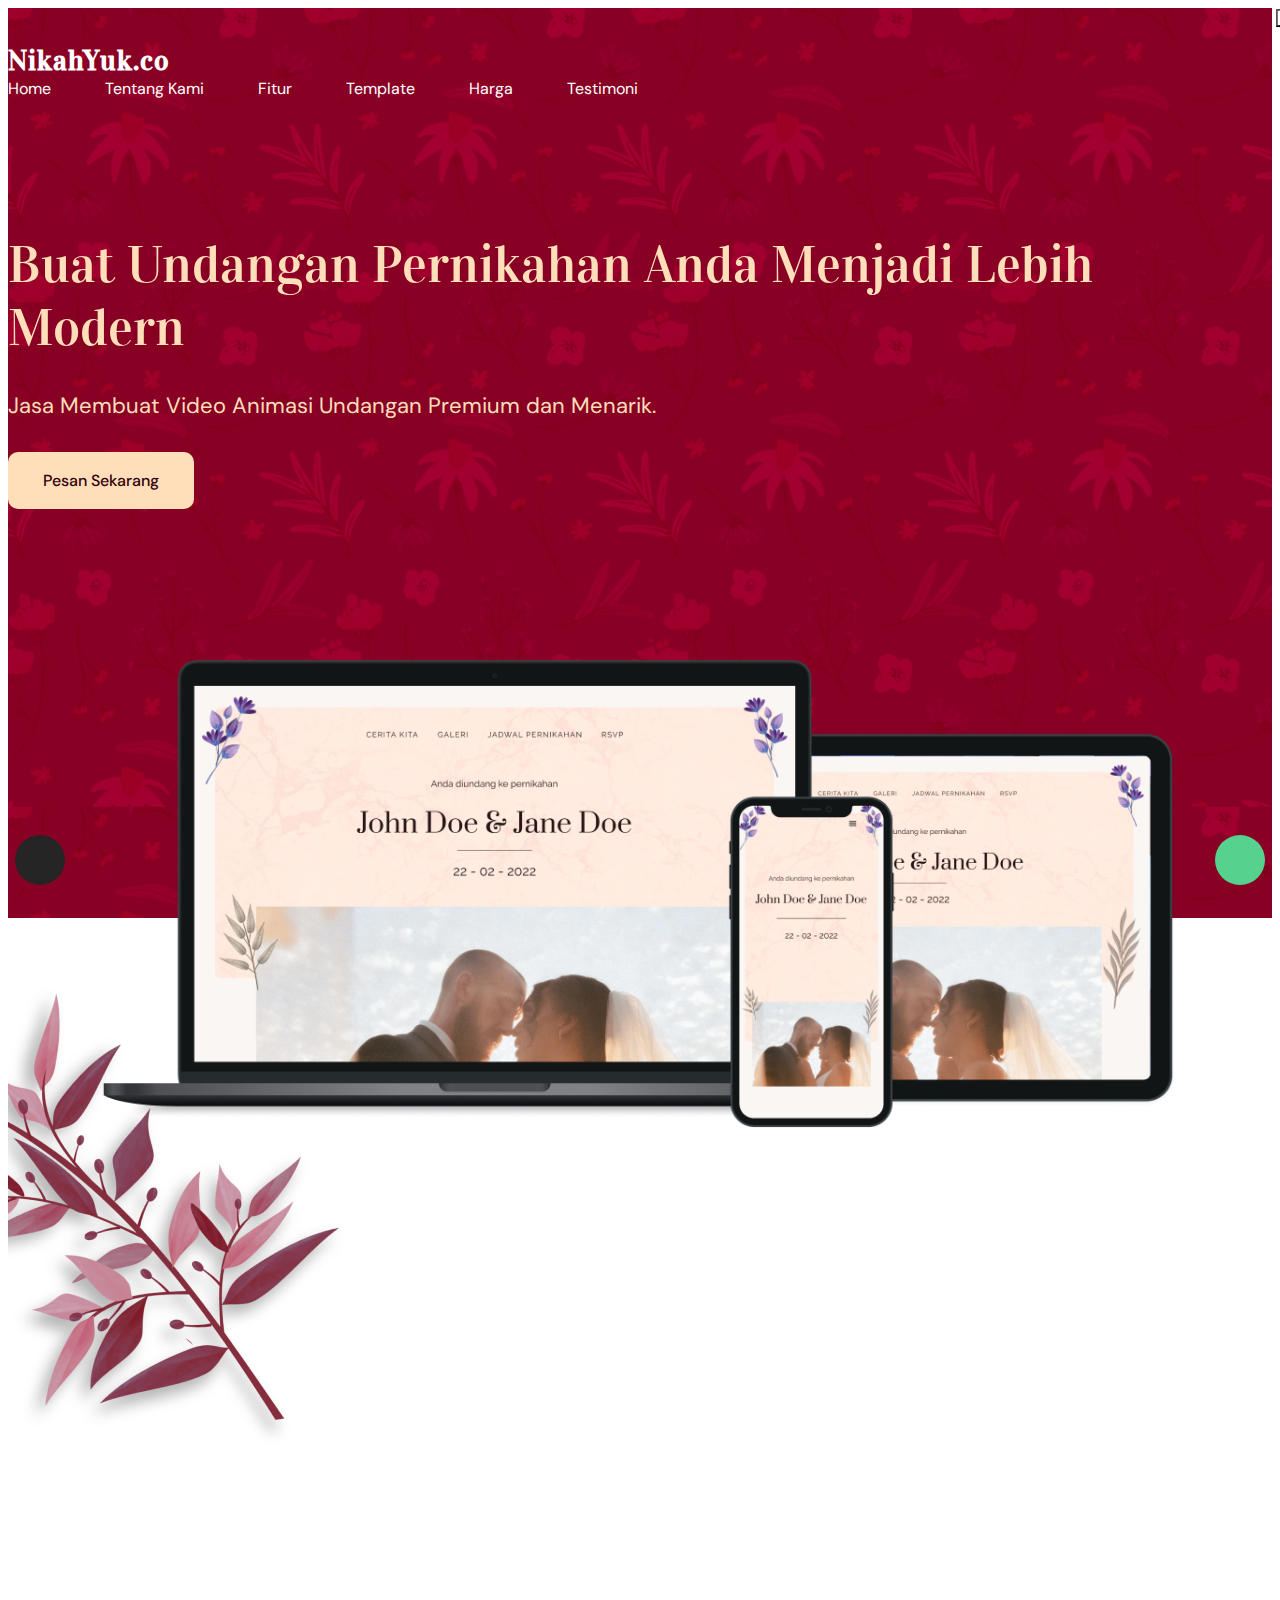
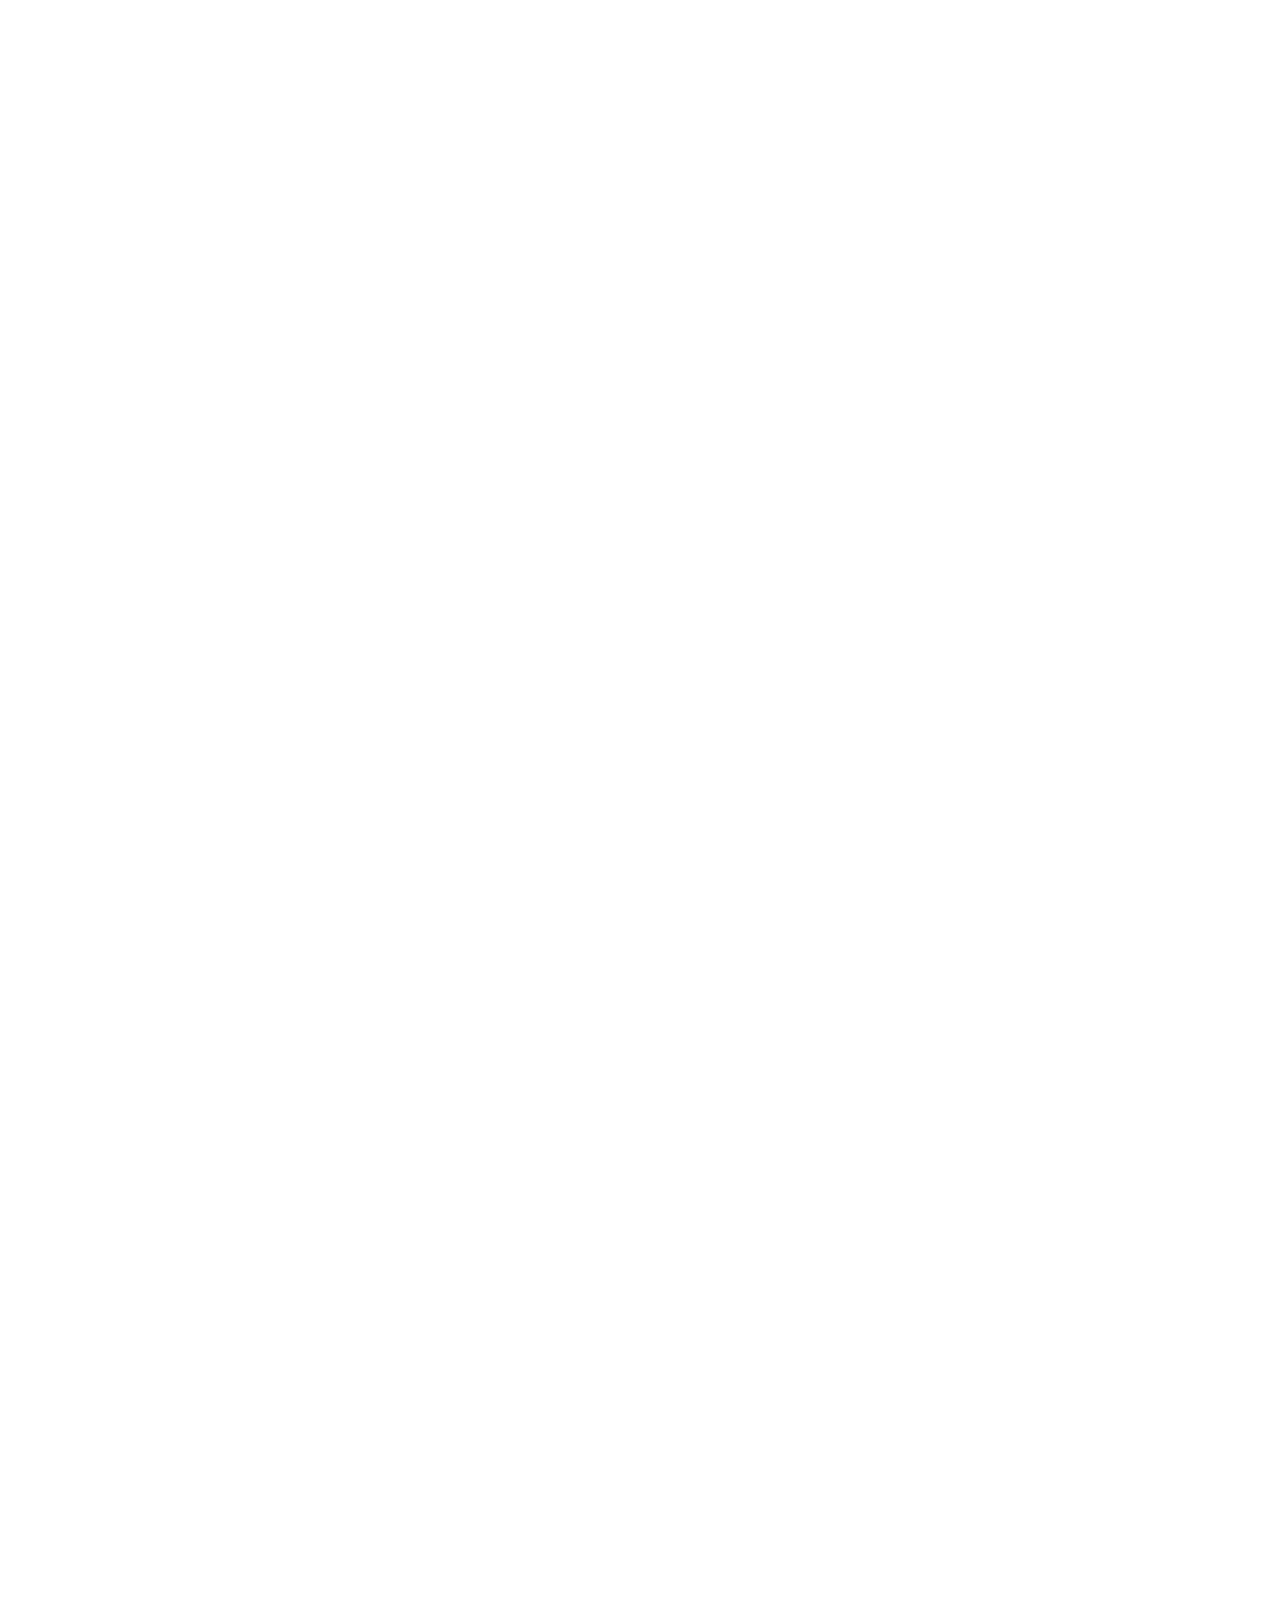
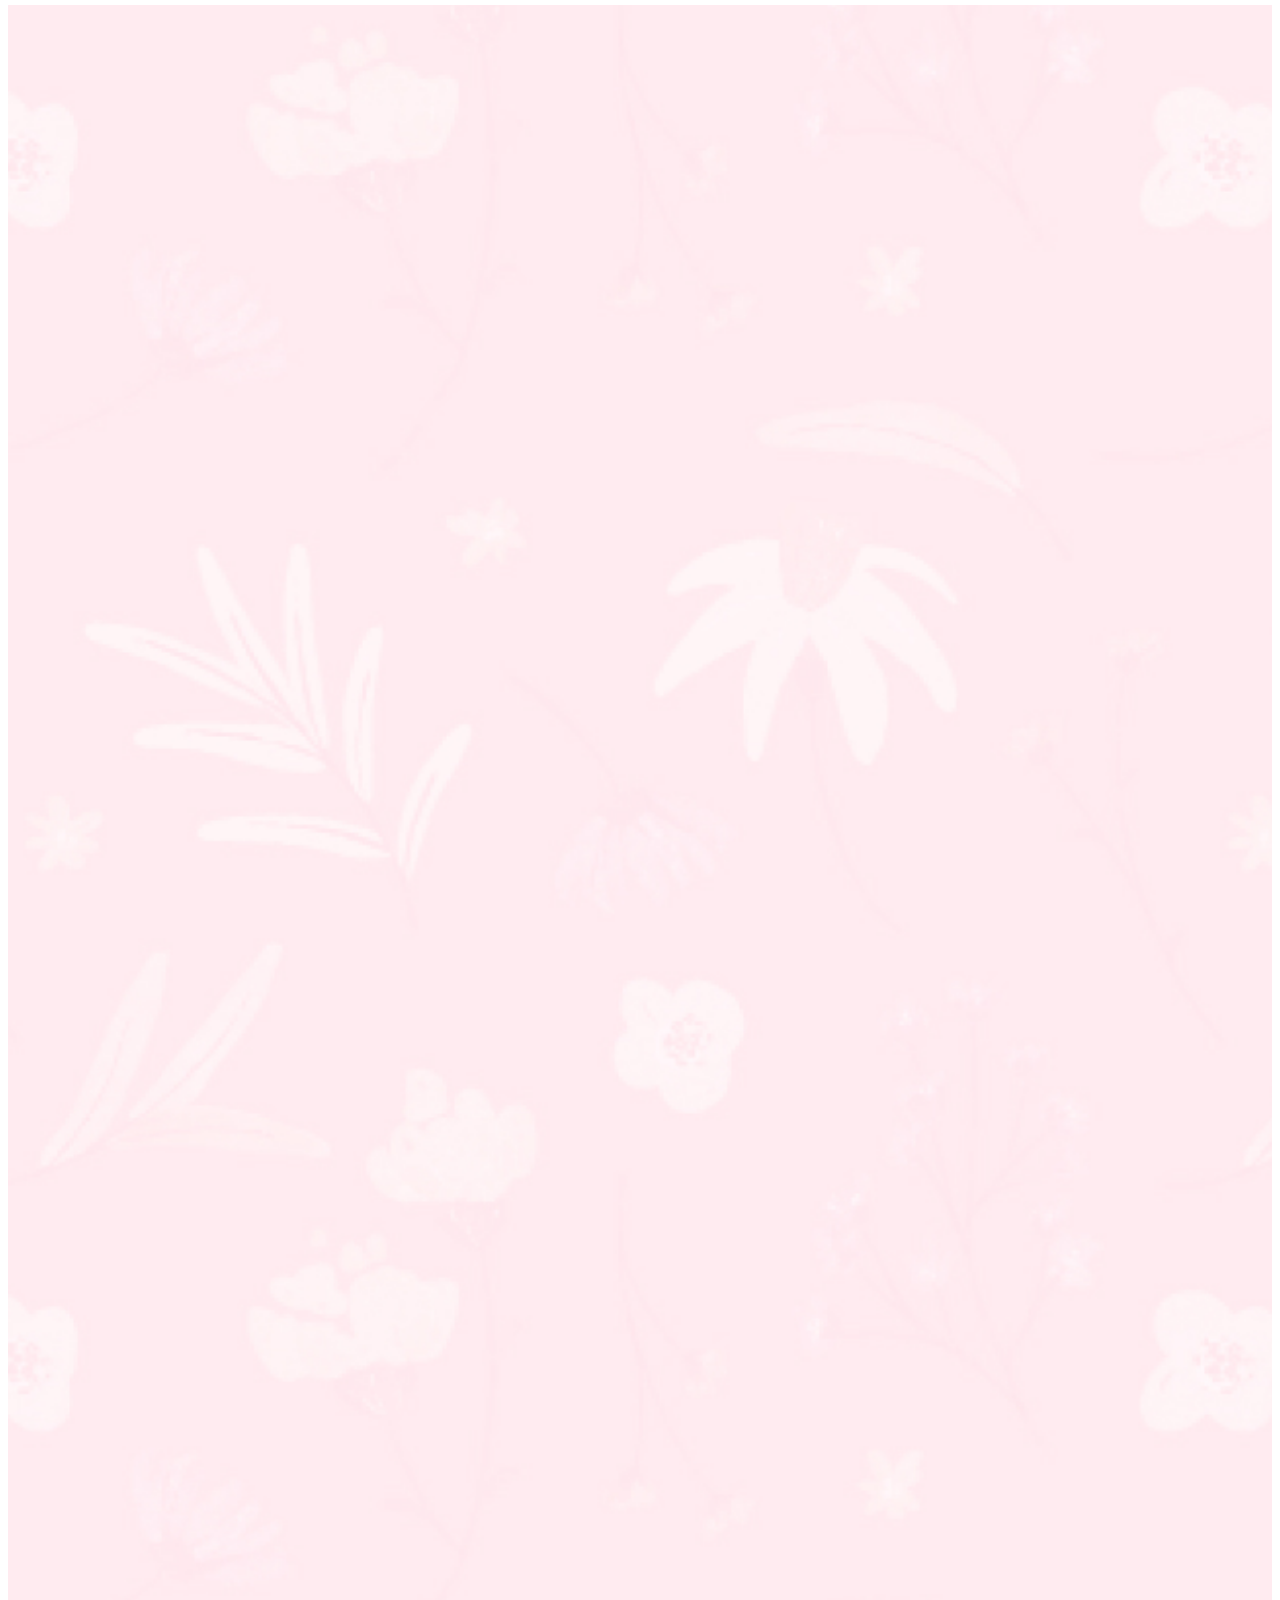
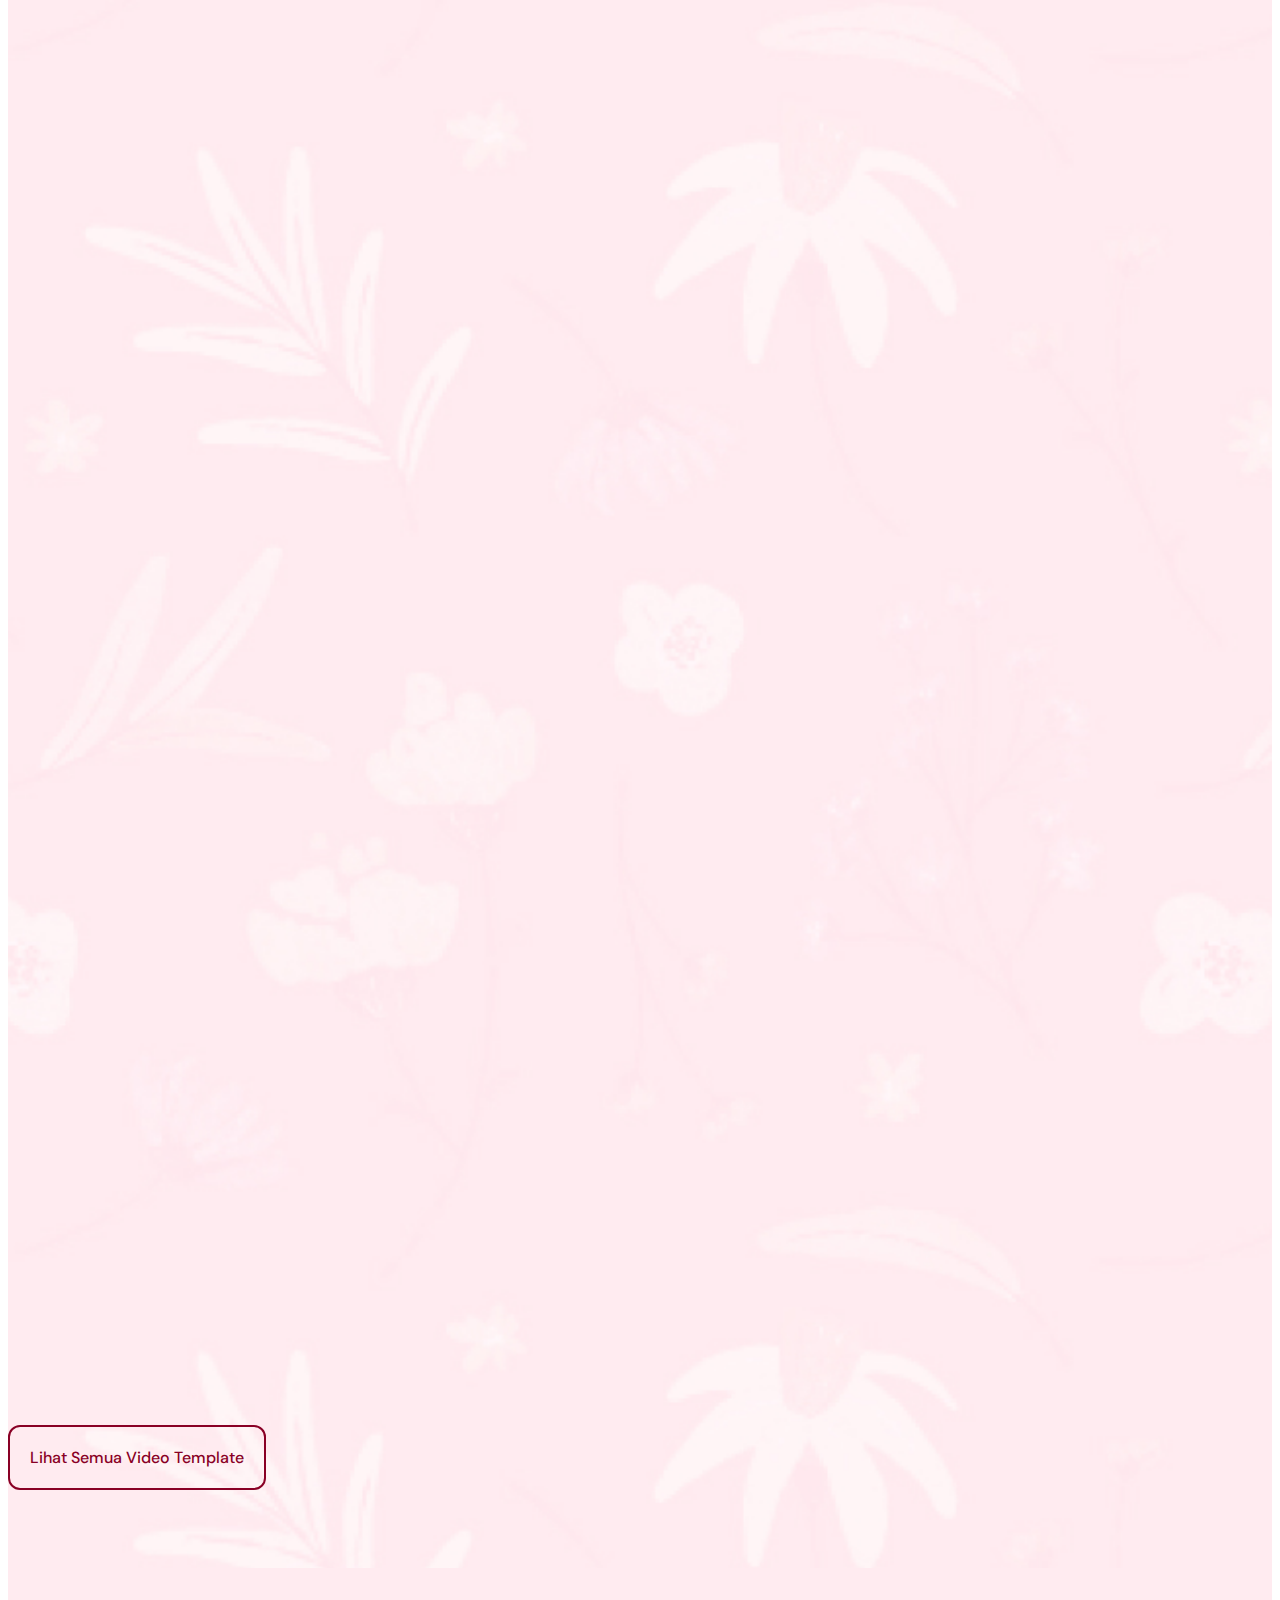
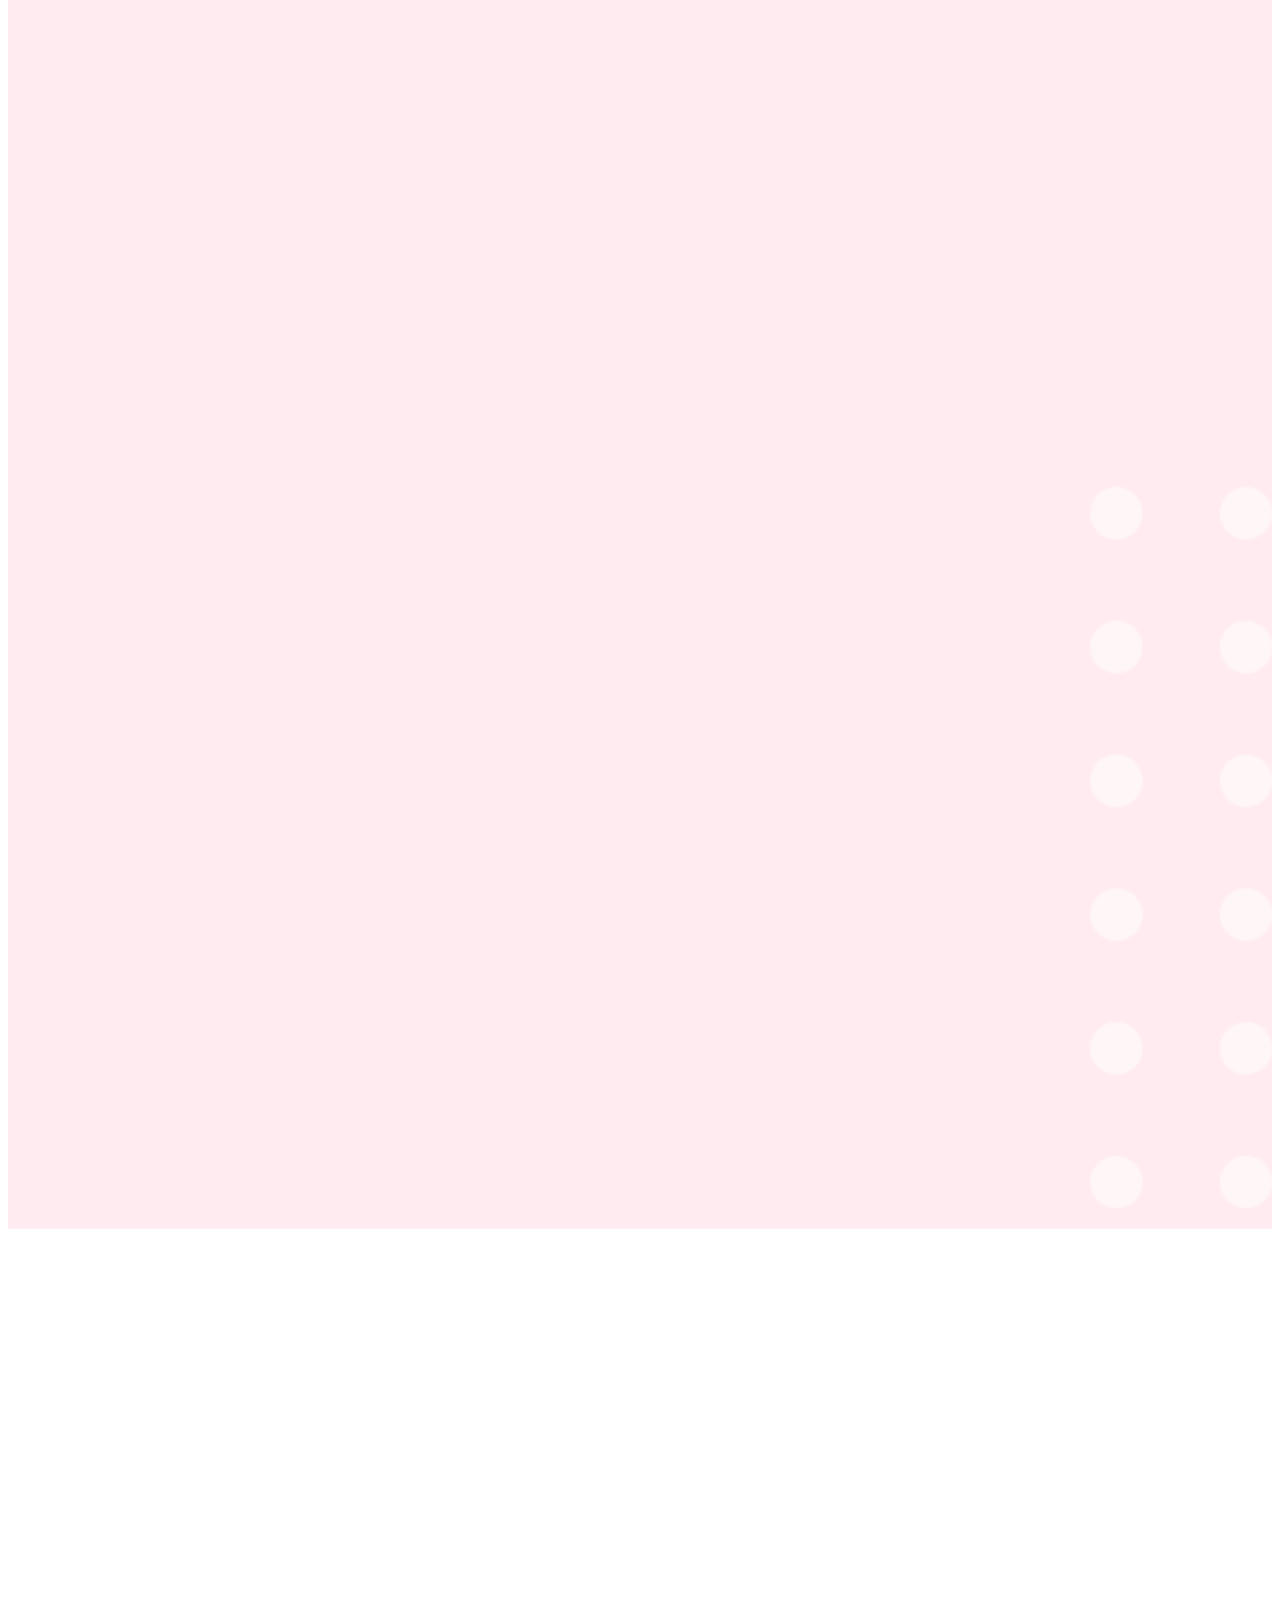
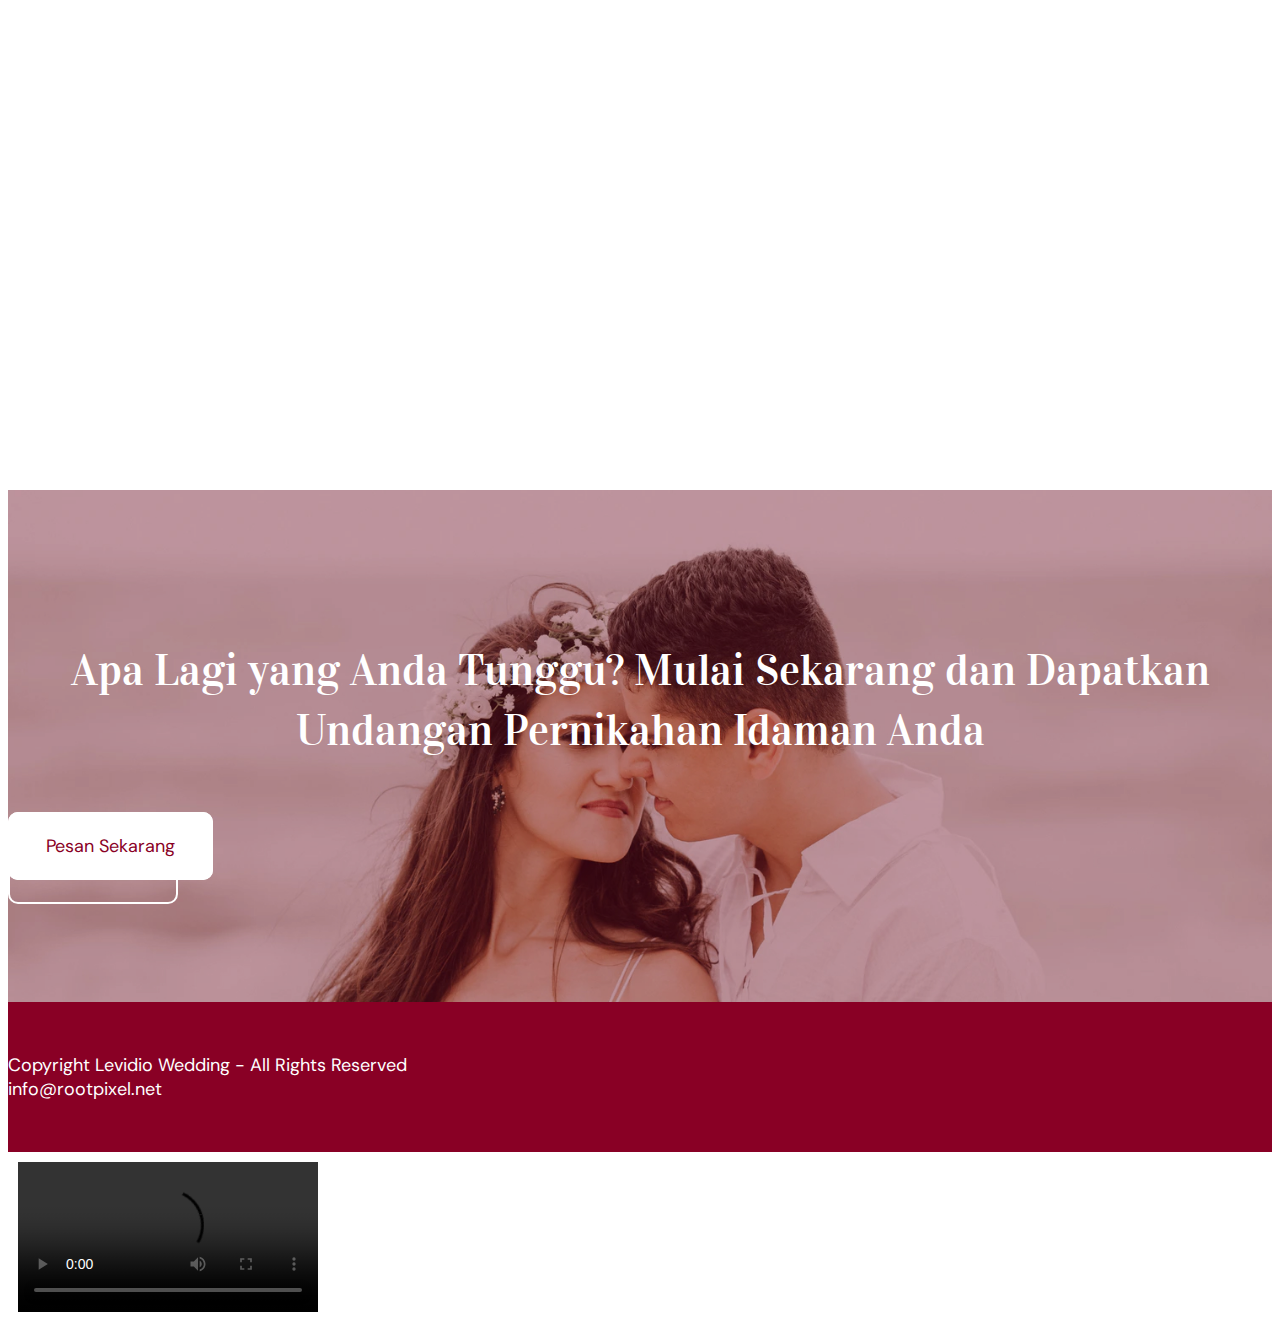
==== index.html @ 33516bd1 "satu" ====
<!DOCTYPE html>
<html lang="en">

<head>
    <meta charset="UTF-8">
    <meta http-equiv="X-UA-Compatible" content="IE=edge">
    <meta name="viewport" content="width=device-width, initial-scale=1.0">
    <!-- BS5 -->
    <link href="https://cdn.jsdelivr.net/npm/bootstrap@5.0.2/dist/css/bootstrap.min.css" rel="stylesheet" integrity="sha384-EVSTQN3/azprG1Anm3QDgpJLIm9Nao0Yz1ztcQTwFspd3yD65VohhpuuCOmLASjC" crossorigin="anonymous">
    <!-- Rooticon -->
    <link rel="stylesheet" href="https://cdn.rootpixel.net/assets/rooticon/v2/rooticon.css">
    <!-- AOS -->
    <link href="https://unpkg.com/aos@2.3.1/dist/aos.css" rel="stylesheet">
    <!-- Theme -->
    <link rel="stylesheet" href="_assets/css/app.min.css">

    <!-- favicon -->
    <link rel="icon" type="image/png" href="_assets/img/favicon/favicon-16x16.png" sizes="16x16" />
    <link rel="icon" type="image/png" href="_assets/img/favicon/favicon-32x32.png" sizes="16x16" />

    <!-- Title -->
    <title>Undangan Digital</title>
</head>

<body>
    <div class="wrapper">
        <!-- addon button -->
        <!-- AUDIO -->
        <audio id="audio" src="_assets/audio/audio.mp3" loop></audio>
        <a href="#" class="audio-control"><i class="ri ri-volume-off"></i></a>
        <!-- To Top Button -->
        <a href="#" class="totop-btn" data-nav="beranda"><i class="ri ri-chevron-up"></i></a>
        <!-- WA Button -->
        <a href="#" class="wa-btn" target="_blank"><i class="ri ri-whatsapp-alt"></i></a>

        <!-- SECTION : NAVBAR -->
        <section id="navbar">
            <div class="container">
                <div class="row justify-content-between align-items-center">
                    <div class="col-auto">
                        <div class="logo"><a href="#" data-nav="beranda">NikahYuk.co</a></div>
                    </div>
                    <div class="col-auto d-block d-lg-none">
                        <a href="#" class="open-navbar"><i class="ri ri-menu"></i></a>
                    </div>
                    <div class="col-12 col-lg-auto">
                        <div class="nav">
                            <a href="#" data-nav="beranda" class="nav-item">Home</a>
                            <a href="#" data-nav="tentang-scroll" class="nav-item">Tentang Kami</a>
                            <a href="#" data-nav="fitur" class="nav-item">Fitur</a>
                            <a href="#" data-nav="template-video" class="nav-item">Template</a>
                            <a href="#" data-nav="harga" class="nav-item">Harga</a>
                            <a href="#" data-nav="testimonial" class="nav-item">Testimoni</a>
                        </div>
                    </div>
                </div>
            </div>
        </section>
        <!-- END SECTION : NAVBAR -->

        <!-- SECTION : BERANDA -->
        <section id="beranda">
            <div class="container">
                <div class="row justify-content-center text-center">
                    <div class="col-12 col-md-9 col-lg-8">
                        <h1>Buat Undangan Pernikahan Anda Menjadi Lebih Modern</h1>
                        <p>Jasa Membuat Video Animasi Undangan Premium dan Menarik.</p>
                        <a href="#" class="btn">Pesan Sekarang</a>
                    </div>
                </div>
            </div>
            <img src="_assets/img/clipart/device.png" alt="">
        </section>
        <!-- END SECTION : BERANDA -->

        <!-- SECTION : TENTANG -->
        <section id="tentang">
            <div class="container">
                <img src="_assets/img/clipart/ornament-0.png" class="ornament-0 d-none d-lg-block" alt="">
                <div class="row row-1 align-items-center justify-content-between" id="tentang-scroll">
                    <div class="col-12 col-lg-5" data-aos="fade-right" data-aos-duration="1500">
                        <h1>Apa Itu <span>NikahYuk</span>?</h1>
                        <p>Lorem ipsum dolor sit amet, consectetur adipiscing elit. In ac magna amet aliquam eget in et massa. Tortor ultrices molestie nascetur imperdiet vel a ac. Et aliquet viverra dapibus sit. Bibendum quis ante proin morbi lacus. Sit
                            a eget in et nunc. Sem convallis felis.</p>
                    </div>
                    <div class="col-12 col-lg-auto d-none d-lg-block" data-aos="fade-left" data-aos-duration="1500">
                        <div class="img-wrapper">
                            <img src="_assets/img/clipart/ornament-1.png" class="ornament-1" alt="">
                            <img src="_assets/img/clipart/ornament-2.png" class="ornament-2" alt="">
                            <div class="img-placeholder">
                                <img src="_assets/img/clipart/img-1.jpg" alt="">
                            </div>
                        </div>
                    </div>
                </div>
                <div class="row row-2 justify-content-between align-items-center">
                    <div class="col-12 col-lg-5 d-none d-lg-block" data-aos="fade-right" data-aos-duration="1500">
                        <div class="img-wrapper">
                            <img src="_assets/img/clipart/ornament-3.png" class="ornament-3" alt="">
                            <img src="_assets/img/clipart/ornament-4.png" class="ornament-4" alt="">
                            <div class="img-placeholder">
                                <img src="_assets/img/clipart/img-2.jpg" alt="">
                            </div>
                        </div>
                    </div>
                    <div class="col-12 col-lg-6" data-aos="fade-left" data-aos-duration="1500">
                        <h1>Mengapa Memilih <span>NikahYuk</span> Sebagai Jasa Penyedia Undangan Digital</h1>
                        <p>Lorem ipsum dolor sit amet, consectetur adipiscing elit. Consequat pretium auctor dolor bibendum justo pretium feugiat. Quam molestie in lobortis congue pulvinar dolor. Dolor scelerisque gravida rhoncus nunc egestas nunc. Scelerisque
                            maecenas eleifend in elit id.</p>
                    </div>
                </div>
            </div>
        </section>
        <!-- END SECTION : TENTANG -->



        <!-- SECTION : TEMPLATE-VIDEO -->
        <section id="template-video">
            <div class="container">
                <div class="row justify-content-center" data-aos="fade-up" data-aos-duration="1500">
                    <div class="col-12 col-lg-7">
                        <h1 class="text-center">Berbagai Video Template <br>yang bisa dipilih</h1>
                        <p>Tesedia lebih dari 70+ template premium</p>
                    </div>
                </div>
                <div class="row">
                    <!-- Card-1 -->
                    <div class="col-12 col-lg-4  col-sm-2 " data-aos="fade-up" data-aos-duration="1500">
                        <div class="card card-body">
                            <h3>Template video 1</h3>
                            <div class="img-container ratio ratio-16x9">
                                <img src="_assets/img/clipart/ic-play.png" class="play-icon" alt="">
                                <img src="_assets/img/clipart/vid-thumb-1.jpg" alt="">
                            </div>
                            <a href="#" class="btn" data-video="_assets/video/wedding.mp4">Preview</a>
                        </div>
                    </div>
                    <!-- Card-2 -->
                    <div class="col-12 col-lg-4  col-sm-6 " data-aos="fade-up" data-aos-duration="1500">
                        <div class="card card-body">
                            <h3>Template 2</h3>
                            <div class="img-container ratio ratio-16x9">
                                <img src="_assets/img/clipart/ic-play.png" class="play-icon" alt="">
                                <img src="_assets/img/clipart/vid-thumb-2.jpg" alt="">
                            </div>
                            <a href="#" class="btn" data-video="_assets/video/wedding.mp4">Preview</a>
                        </div>
                    </div>
                    <!-- Card-3 -->
                    <div class="col-12 col-sm-6 col-lg-4" data-aos="fade-up" data-aos-duration="1500">
                        <div class="card card-body">
                            <h3>Template 3</h3>
                            <div class="img-container ratio ratio-16x9">
                                <img src="_assets/img/clipart/ic-play.png" class="play-icon" alt="">
                                <img src="_assets/img/clipart/vid-thumb-3.jpg" alt="">
                            </div>
                            <a href="#" class="btn" data-video="_assets/video/wedding.mp4">Preview</a>
                        </div>
                    </div>
                    <!-- Card-4 -->
                    <div class="col-12 col-sm-6 col-lg-4" data-aos="fade-up" data-aos-duration="1500">
                        <div class="card card-body">
                            <h3>Template 4</h3>
                            <div class="img-container ratio ratio-16x9">
                                <img src="_assets/img/clipart/ic-play.png" class="play-icon" alt="">
                                <img src="_assets/img/clipart/vid-thumb-4.jpg" alt="">
                            </div>
                            <a href="#" class="btn" data-video="_assets/video/wedding.mp4">Preview</a>
                        </div>
                    </div>
                    <!-- Card-5 -->
                    <div class="col-12 col-sm-6 col-lg-4" data-aos="fade-up" data-aos-duration="1500">
                        <div class="card card-body">
                            <h3>Template 5</h3>
                            <div class="img-container ratio ratio-16x9">
                                <img src="_assets/img/clipart/ic-play.png" class="play-icon" alt="">
                                <img src="_assets/img/clipart/vid-thumb-5.jpg" alt="">
                            </div>
                            <a href="#" class="btn" data-video="_assets/video/wedding.mp4">Preview</a>
                        </div>
                    </div>
                    <!-- Card-6 -->
                    <div class="col-12 col-sm-6 col-lg-4" data-aos="fade-up" data-aos-duration="1500">
                        <div class="card card-body">
                            <h3>Template 6</h3>
                            <div class="img-container ratio ratio-16x9">
                                <img src="_assets/img/clipart/ic-play.png" class="play-icon" alt="">
                                <img src="_assets/img/clipart/vid-thumb-6.jpg" alt="">
                            </div>
                            <a href="#" class="btn" data-video="_assets/video/wedding.mp4">Preview</a>
                        </div>
                    </div>
                </div>

                <div class="row justify-content-center">
                    <div class="col-12 col-md-6 col-lg-3">
                        <a href="#" target="_blank" class="btn btn-more">Lihat Semua Video Template</a>
                    </div>
                </div>
            </div>
        </section>
        <!-- END SECTION : TEMPLATE-VIDEO -->



        <!-- SECTION : HARGA -->
        <section id="harga">
            <div class="container">
                <div class="row justify-content-center" data-aos="fade-up" data-aos-duration="1500">
                    <div class="col-12 col-lg-7">
                        <h1 class="text-center">Pilih Harga</h1>
                        <p>Chat Admin Untuk Info Lebih Lanjut.</p>
                    </div>
                </div>
                <div class="row">
                    <!-- Card-1 -->
                    <div class="col-12 col-md-6 col-lg-4" data-aos="fade-down" data-aos-duration="1500">
                        <div class="card">
                            <div class="card-body">
                                <h4>Paket 1</h4>
                                <h2>Rp123.456</h2>
                                <ul>
                                    <li><img src="_assets/img/clipart/ic-check.png" alt="">Benefit 1</li>
                                    <li><img src="_assets/img/clipart/ic-check.png" alt="">Benefit 2</li>
                                    <li><img src="_assets/img/clipart/ic-check.png" alt="">Benefit 3</li>
                                    <li><img src="_assets/img/clipart/ic-check.png" alt="">Benefit 4</li>
                                </ul>
                                <a href="#" class="btn">Pilih Paket</a>
                            </div>
                        </div>
                    </div>
                    <!-- Card-2 -->
                    <div class="col-12 col-md-6 col-lg-4" data-aos="fade-down" data-aos-duration="1500">
                        <div class="card card-highlight">
                            <div class="card-body">
                                <h4>Paket 2</h4>
                                <h2>Rp123.456</h2>
                                <ul>
                                    <li><img src="_assets/img/clipart/ic-check.png" alt="">Benefit 1</li>
                                    <li><img src="_assets/img/clipart/ic-check.png" alt="">Benefit 2</li>
                                    <li><img src="_assets/img/clipart/ic-check.png" alt="">Benefit 3</li>
                                    <li><img src="_assets/img/clipart/ic-check.png" alt="">Benefit 4</li>
                                    <li><img src="_assets/img/clipart/ic-check.png" alt="">Benefit 5</li>
                                    <li><img src="_assets/img/clipart/ic-check.png" alt="">Benefit 6</li>
                                </ul>
                                <a href="#" class="btn">Pilih Paket</a>
                            </div>
                        </div>
                    </div>
                    <!-- Card-3 -->
                    <div class="col-12 col-md-6 col-lg-4" data-aos="fade-down" data-aos-duration="1500">
                        <div class="card">
                            <div class="card-body">
                                <h4>Paket 3</h4>
                                <h2>Rp123.456</h2>
                                <ul>
                                    <li><img src="_assets/img/clipart/ic-check.png" alt="">Benefit 1</li>
                                    <li><img src="_assets/img/clipart/ic-check.png" alt="">Benefit 2</li>
                                    <li><img src="_assets/img/clipart/ic-check.png" alt="">Benefit 3</li>
                                    <li><img src="_assets/img/clipart/ic-check.png" alt="">Benefit 4</li>
                                </ul>
                                <a href="#" class="btn">Pilih Paket</a>
                            </div>
                        </div>
                    </div>
                </div>
            </div>
        </section>
        <!-- END SECTION : HARGA -->


        <!-- SECTION : CLOSING -->
        <section id="closing">
            <div class="background-filter"></div>
            <div class="container">
                <div class="row justify-content-center">
                    <div class="col-12 col-lg-9">
                        <h1>Apa Lagi yang Anda Tunggu? Mulai Sekarang dan Dapatkan Undangan Pernikahan Idaman Anda</h1>
                    </div>
                </div>
                <div class="row justify-content-center">
                    <div class="col-auto">
                        <a href="#" class="btn btn-1">Pesan Sekarang</a>
                    </div>
                    <div class="col-auto">
                        <a href="#" class="btn btn-2">Tanya Kami</a>
                    </div>
                </div>
            </div>
        </section>
        <!-- END SECTION : CLOSING -->

        <!-- SECTION : FOOTER -->
        <footer>
            <div class="container">
                <div class="row align-items-center justify-content-between">
                    <div class="col-12 col-md-auto">Copyright Levidio Wedding - All Rights Reserved</div>
                    <div class="col-12 col-md-auto">info@rootpixel.net</div>
                </div>
            </div>
        </footer>
        <!-- END SECTION : FOOTER -->
    </div>

    <!-- Modal Video Popup -->
    <div class="modal fade" id="mPopup" tabindex="-1">
        <div class="modal-dialog modal-lg modal-dialog-centered">
            <div class="modal-content">
                <div class="modal-body">
                    <button type="button" class="btn-close" data-bs-dismiss="modal" aria-label="Close"></button>
                    <video id="video" src="" class="ratio ratio-16x9" controls></video>
                </div>
            </div>
        </div>
    </div>
    <!-- END Modal Video Popup -->


    <!-- JQ -->
    <script src="https://code.jquery.com/jquery-3.6.0.min.js"></script>
    <!-- BS5 -->
    <script src="https://cdn.jsdelivr.net/npm/bootstrap@5.0.2/dist/js/bootstrap.bundle.min.js" integrity="sha384-MrcW6ZMFYlzcLA8Nl+NtUVF0sA7MsXsP1UyJoMp4YLEuNSfAP+JcXn/tWtIaxVXM" crossorigin="anonymous"></script>
    <!-- AOS -->
    <script src="https://unpkg.com/aos@2.3.1/dist/aos.js"></script>
    <!-- Theme -->
    <script src="_assets/js/app.js"></script>
</body>

</html>
---- _assets/css/app.min.css ----
@import"https://fonts.googleapis.com/css2?family=DM+Sans:wght@400;500;700&family=Vidaloka&display=swap";*{font-family:"DM Sans";font-weight:400}html,body{max-width:100% !important;position:relative}a{text-decoration:none;transition:all .4s ease !important}a:hover{opacity:.5}.wrapper{max-width:100%;overflow-x:hidden}section#navbar{position:absolute;top:0;left:0;width:100%;background-color:transparent;z-index:10;transition:all .4s ease}section#navbar .container{padding-top:35px;padding-bottom:35px;transition:all .4s ease}section#navbar .container a{color:#fff}section#navbar .container .logo *{font-family:"Vidaloka";font-size:28px;font-weight:700;letter-spacing:1px}section#navbar .container .open-navbar{font-size:20px !important}section#navbar .container .nav .nav-item{display:inline-block}section#navbar .container .nav .nav-item:not(:last-child){margin-right:50px}section#navbar.scrolled{position:fixed;background-color:#74011f}section#navbar.scrolled .container{padding-top:25px;padding-bottom:25px}@media(max-width: 992px){section#navbar{background-color:#74011f}section#navbar .container{overflow:hidden;padding-top:25px;padding-bottom:25px}section#navbar .container .nav{height:0;transition:height .4s ease}section#navbar .container .nav .nav-item{display:block;width:100%;margin:10px 0}section#navbar .container .nav .nav-item:first-child{margin-top:20px}section#navbar .container .nav.opened{height:260px}}.audio-control,.totop-btn{z-index:9999;background-color:#252525;position:fixed;left:15px;width:50px;height:50px;justify-content:center;align-items:center;text-decoration:none;color:#fff;border-radius:50%;transition:all .4s ease;display:flex}.audio-control{bottom:15px;opacity:1}.audio-control:hover{opacity:.75;color:#fff}.totop-btn{bottom:70px;opacity:0}.totop-btn.scrolled{opacity:1}.totop-btn:hover{opacity:.75;color:#fff}.wa-btn{display:flex;align-items:center;justify-content:center;width:50px;height:50px;color:#fff;border-radius:50%;background-color:#56d18e;position:fixed;bottom:15px;right:15px;z-index:9999;text-decoration:none;font-size:20px;transition:all .4s ease}.wa-btn:hover{color:#fff;opacity:.75}section#beranda{background:url("../img/clipart/pattern.png");background-size:100% auto;background-color:#74011f;min-height:910px;position:relative}section#beranda .container{padding-top:190px;color:#ffdfb9}section#beranda .container h1{font-family:"Vidaloka";font-size:52px;margin-bottom:32px}section#beranda .container p{font-size:22px;font-weight:400;margin-bottom:50px}section#beranda .container a.btn{padding:18px 35px;background-color:#ffdfb9;color:#33000e;font-weight:500;border-radius:10px}section#beranda img{position:absolute;bottom:0;left:50%;width:85%;max-width:1200px;transform:translate3d(-50%, 45%, 0);z-index:2}@media(max-width: 576px){section#beranda{background-size:auto 100%;min-height:95vh}section#beranda .container{padding-top:150px;color:#ffdfb9}section#beranda .container h1{font-family:"Vidaloka";font-size:30px;margin-bottom:32px}section#beranda .container p{font-size:16px;font-weight:400}}section#tentang .container{padding-top:425px;padding-bottom:155px;position:relative}section#tentang .container h1,section#tentang .container h1 *{font-size:44px;font-family:"Vidaloka";margin-bottom:30px}section#tentang .container h1 span,section#tentang .container h1 * span{color:#890025}section#tentang .container p{font-size:22px;line-height:37px}section#tentang .container .ornament-0{position:absolute;top:0;left:0;z-index:1;transform:translate3d(-25%, 0, 0)}section#tentang .container .row-1{margin-bottom:120px}section#tentang .container .row-1 .img-wrapper{width:460px;height:585px;position:relative}section#tentang .container .row-1 .img-wrapper .img-placeholder{width:100%;height:100%;overflow:hidden;position:relative;z-index:2}section#tentang .container .row-1 .img-wrapper .img-placeholder img{width:100%;height:100%;object-fit:cover}section#tentang .container .row-1 .img-wrapper .ornament-1{width:220px;position:absolute;top:0;right:0;transform:translate3d(50%, -50%, 0);z-index:1}section#tentang .container .row-1 .img-wrapper .ornament-2{width:260px;position:absolute;bottom:0;left:0;transform:translate3d(-30%, 15%, 0);z-index:1}section#tentang .container .row-2 .img-wrapper{width:600px;height:455px;position:relative;transform:translateX(-19%)}section#tentang .container .row-2 .img-wrapper .img-placeholder{width:100%;height:100%;overflow:hidden;position:relative;z-index:2}section#tentang .container .row-2 .img-wrapper .img-placeholder img{width:100%;height:100%;object-fit:cover}section#tentang .container .row-2 .ornament-3{position:absolute;bottom:0;right:0;transform:translate3d(15%, 10%, 0)}section#tentang .container .row-2 .ornament-4{position:absolute;bottom:-50px;right:-30px;z-index:3;transform:translate3d(25%, 25%, 0)}@media(max-width: 1024px){section#tentang .row-1 .img-wrapper{transform:scale(0.8) !important}section#tentang .row-2 .img-wrapper{transform:scale(0.8) translateX(-20%) !important}}@media(max-width: 768px){section#tentang .container{padding-top:150px;padding-bottom:50px}section#tentang .container h1,section#tentang .container h1 *{font-size:30px;margin-bottom:20px}section#tentang .container p{font-size:18px;line-height:30px}section#tentang .container .row-1{margin-bottom:50px}}section#fitur{background:url("../img/clipart/bg.jpg") no-repeat;background-size:cover}section#fitur .container{padding-top:80px;padding-bottom:170px}section#fitur .container h1,section#fitur .container h1 *{font-family:"Vidaloka";font-size:44px;color:#33000e;line-height:60px}section#fitur .container .row{margin-top:73px}section#fitur .container .card{padding:35px 30px;border-radius:12px;border-color:transparent;box-shadow:0px 6px 40px rgba(0,0,0,.1);display:flex;align-items:center;text-align:center;margin-bottom:30px}section#fitur .container .card img{width:130px;margin-bottom:20px}section#fitur .container .card h3{font-size:28px;font-weight:700;margin-bottom:21px}section#fitur .container .card p{font-size:18px;line-height:29px}@media(max-width: 576px){section#fitur .container{padding-top:50px;padding-bottom:50px}section#fitur .container h1,section#fitur .container h1 *{font-size:35px;line-height:50px;text-align:center}section#fitur .container .row{margin-top:50px}section#fitur .container .card{padding:15px;margin-bottom:25px}section#fitur .container .card img{width:70px;margin-bottom:20px}section#fitur .container .card h3{font-size:18px;margin-bottom:10px}section#fitur .container .card p{font-size:14px;line-height:20px}}section#template-video{background:url("../img/clipart/bg-2.jpg") no-repeat;background-size:cover}section#template-video .container{padding-top:80px;padding-bottom:100px}section#template-video .container h1,section#template-video .container h1 *{font-family:"Vidaloka";font-size:44px;color:#33000e;line-height:60px;margin-bottom:28px}section#template-video .container p{text-align:center;font-size:18px}section#template-video .container .row:nth-child(2){margin-top:85px;margin-bottom:70px}section#template-video .container .card{padding:35px 30px;border-radius:12px;border-color:transparent;box-shadow:0px 6px 40px rgba(0,0,0,.1);display:flex;align-items:center;text-align:center;margin-bottom:30px}section#template-video .container .card h3{font-family:"Vidaloka";font-size:37px;margin-bottom:34px}section#template-video .container .card .img-container{width:100%;border-radius:10px;overflow:hidden;margin-bottom:50px;position:relative}section#template-video .container .card .img-container img{width:100%;height:100%;object-fit:cover}section#template-video .container .card .img-container .play-icon{width:57px;height:57px;position:absolute;top:50%;left:50%;transform:translate3d(-50%, -50%, 0);z-index:2;animation:play-anim 1.5s ease infinite !important}@keyframes play-anim{50%{width:70px;height:70px;opacity:.5}}section#template-video .container .card a.btn{width:100%;padding:20px;background-color:#890025;color:#fff;border-radius:12px}section#template-video .container a.btn-more{padding:20px;width:100%;background-color:transparent;border:2px solid #890025;color:#890025;border-radius:12px;font-weight:500}section#template-video .container a.btn-more:hover{background-color:#890025;opacity:1;color:#fff}@media(max-width: 576px){section#template-video .container{padding-top:50px !important;padding-bottom:50px !important}section#template-video .container h1,section#template-video .container h1 *{font-size:30px;line-height:40px;text-align:center}section#template-video .container p{font-size:16px}section#template-video .container .row:nth-child(2){margin-top:50px;margin-bottom:30px}section#template-video .container .card{padding:20px;margin-bottom:25px}section#template-video .container .card h3{font-size:30px;margin-bottom:10px}section#template-video .container .card .img-container{margin-bottom:30px}section#template-video .container .card a.btn{padding:15px}}section#template-web .container{padding-top:80px;padding-bottom:100px}section#template-web .container h1,section#template-web .container h1 *{font-family:"Vidaloka";font-size:44px;color:#33000e;line-height:60px;margin-bottom:28px}section#template-web .container p{text-align:center;font-size:18px}section#template-web .container .row:nth-child(2){margin-top:85px;margin-bottom:70px}section#template-web .container .card{padding:35px 27px;border-radius:12px;border-color:transparent;box-shadow:0px 6px 40px rgba(0,0,0,.1);display:flex;align-items:center;text-align:center;margin-bottom:30px}section#template-web .container .card h3{font-family:"Vidaloka";font-size:37px;margin-bottom:34px}section#template-web .container .card .img-container{width:100%;height:370px;border-radius:10px;overflow:hidden;margin-bottom:50px;position:relative}section#template-web .container .card .img-container img{width:100%;height:100%;object-fit:cover}section#template-web .container .card a.btn{width:100%;padding:20px;background-color:#890025;color:#fff;border-radius:12px}section#template-web .container a.btn-more{padding:20px;width:100%;background-color:transparent;border:2px solid #890025;color:#890025;border-radius:12px;font-weight:500}section#template-web .container a.btn-more:hover{background-color:#890025;opacity:1;color:#fff}@media(max-width: 576px){section#template-web .container{padding-top:50px !important;padding-bottom:50px !important}section#template-web .container h1,section#template-web .container h1 *{font-size:30px;line-height:40px;text-align:center}section#template-web .container p{font-size:16px}section#template-web .container .row:nth-child(2){margin-top:50px;margin-bottom:30px}section#template-web .container .card{padding:20px;margin-bottom:25px}section#template-web .container .card h3{font-size:30px;margin-bottom:10px}section#template-web .container .card .img-container{margin-bottom:30px}section#template-web .container .card a.btn{padding:15px}}section#harga{background:url("../img/clipart/bg-pricing.png") no-repeat;background-size:cover;background-position:center}section#harga .container{padding-top:80px;padding-bottom:100px}section#harga .container h1,section#harga .container h1 *{font-family:"Vidaloka";font-size:44px;color:#33000e;line-height:60px;margin-bottom:28px}section#harga .container p{text-align:center;font-size:18px}section#harga .container .row:first-child{margin-bottom:145px !important}section#harga .container .card{border-radius:12px;border-color:transparent;box-shadow:0px 6px 40px rgba(0,0,0,.1);padding:0;margin-bottom:15px}section#harga .container .card.card-highlight{background-color:#890025;padding:10px;padding-top:0px;transform:translateY(-53px)}section#harga .container .card.card-highlight::before{content:"Direkomendasikan";font-size:18px;color:#fff;text-align:center;padding:8px 0 15px 0;line-height:29px}section#harga .container .card .card-body{padding:35px 30px;border-radius:12px;background-color:#fff}section#harga .container .card .card-body h4{text-align:center;font-size:22px;margin-bottom:16px;font-weight:400}section#harga .container .card .card-body h2{text-align:center;font-size:28px;font-weight:700;margin-bottom:44px}section#harga .container .card .card-body ul{list-style:none;padding:0;padding-bottom:40px}section#harga .container .card .card-body ul li{display:flex;align-items:center;margin-bottom:22px}section#harga .container .card .card-body ul li img{height:24px;margin-right:18px}section#harga .container .card .card-body .btn{padding:20px 0;width:100%;background-color:#890025;border-radius:12px;color:#fff}@media(max-width: 992px){section#harga .container .card.card-highlight{transform:translateY(0)}}@media(max-width: 576px){section#harga .container{padding-top:50px !important;padding-bottom:50px !important}section#harga .container h1,section#harga .container h1 *{font-size:30px;line-height:40px;text-align:center}section#harga .container p{font-size:16px}}section#testimonial .container{padding-top:80px;padding-bottom:100px}section#testimonial .container h1,section#testimonial .container h1 *{font-family:"Vidaloka";font-size:44px;line-height:60px;margin-bottom:77px}section#testimonial .container h1 span,section#testimonial .container h1 * span{color:#890025}section#testimonial .container .card{padding:30px 38px;margin-bottom:15px;border-radius:12px;border-color:transparent;box-shadow:0px 6px 40px rgba(0,0,0,.1)}section#testimonial .container .card p{font-size:18px;line-height:29px;color:#33000e;margin-bottom:33px}section#testimonial .container .card .img-placeholder{width:60px;height:60px;overflow:hidden;border-radius:50%}section#testimonial .container .card .img-placeholder img{width:100%;height:100%;object-fit:cover}section#testimonial .container .card .name{font-size:18px;font-weight:700}section#testimonial .container .card .occupant{font-size:14px;font-weight:400}@media(max-width: 576px){section#testimonial .container{padding-top:10px !important;padding-bottom:50px !important}section#testimonial .container h1,section#testimonial .container h1 *{font-size:30px;line-height:40px;margin-bottom:50px}section#testimonial .container .card{padding:25px;margin-bottom:10px}section#testimonial .container .card p{font-size:14px;line-height:unset;margin-bottom:25px}section#testimonial .container .card .img-placeholder{width:40px;height:40px}section#testimonial .container .card .name{font-size:16px}}section#closing{background:url("../img/clipart/bg-3.jpg") no-repeat;background-size:cover;position:relative}section#closing .background-filter{position:absolute;width:100%;height:100%;background-color:rgba(137,0,37,.33)}section#closing .container{padding-top:120px;padding-bottom:120px;position:relative}section#closing .container h1{font-family:"Vidaloka";color:#fff;text-align:center;font-size:44px;line-height:60px;margin-bottom:74px}section#closing .container .btn{padding:20px 36px;border-radius:10px;font-size:18px;border:2px solid #fff}section#closing .container .btn.btn-1{background-color:#fff;color:#890025}section#closing .container .btn.btn-2{color:#fff}@media(max-width: 576px){section#closing .container{padding-top:50px !important;padding-bottom:50px !important}section#closing .container h1{font-size:20px;line-height:30px;margin-bottom:74px}section#closing .container .btn{padding:15px 25px;font-size:14px}}footer{background-color:#890025}footer .container{padding-top:51px;padding-bottom:51px;color:#fff;font-size:18px}footer .container *{font-weight:400}@media(max-width: 576px){footer .container{padding-top:25px;padding-bottom:25px;text-align:center;font-size:14px !important}}.modal .modal-dialog .modal-content .btn-close{position:absolute;top:0;right:0;transform:translateX(115%) scale(0.9);width:20px;height:20px;background-color:#fff}.modal .modal-dialog .modal-content .modal-body{padding:10px;padding-bottom:5px}/*# sourceMappingURL=app.min.css.map */
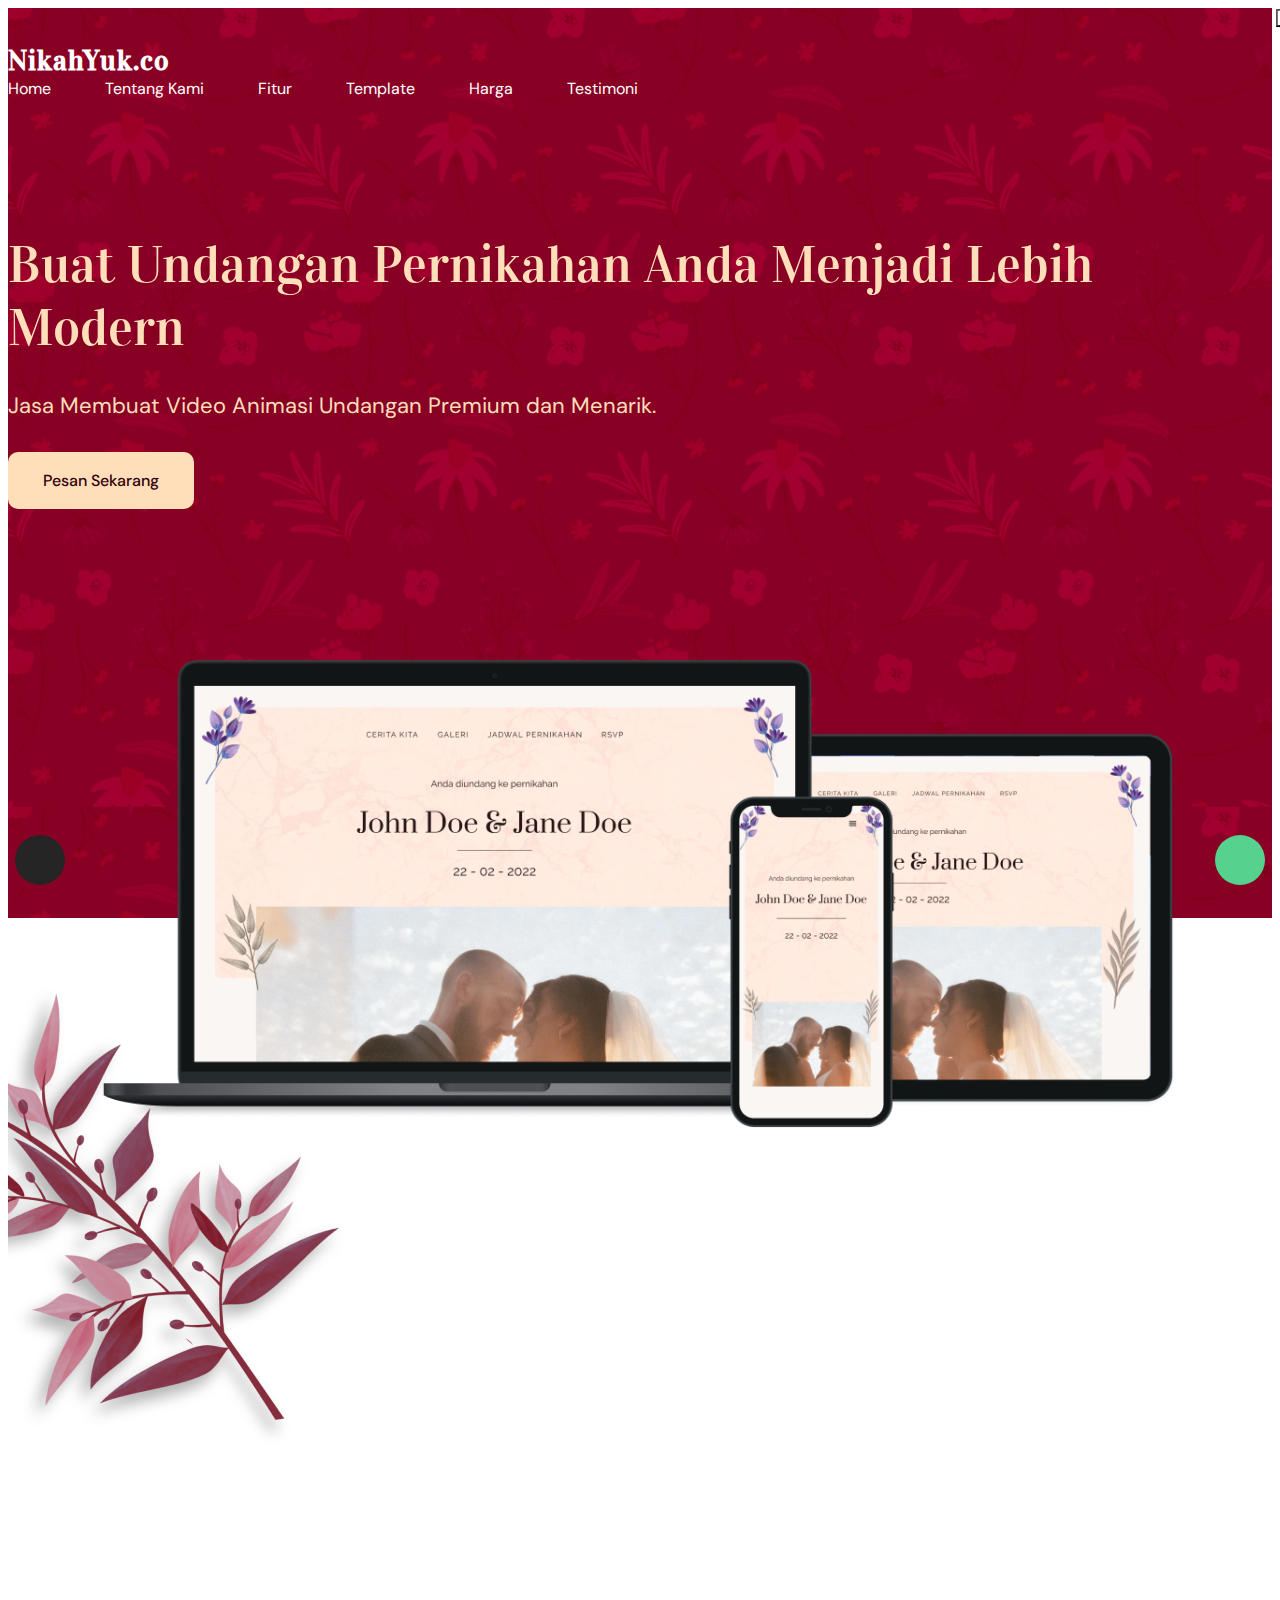
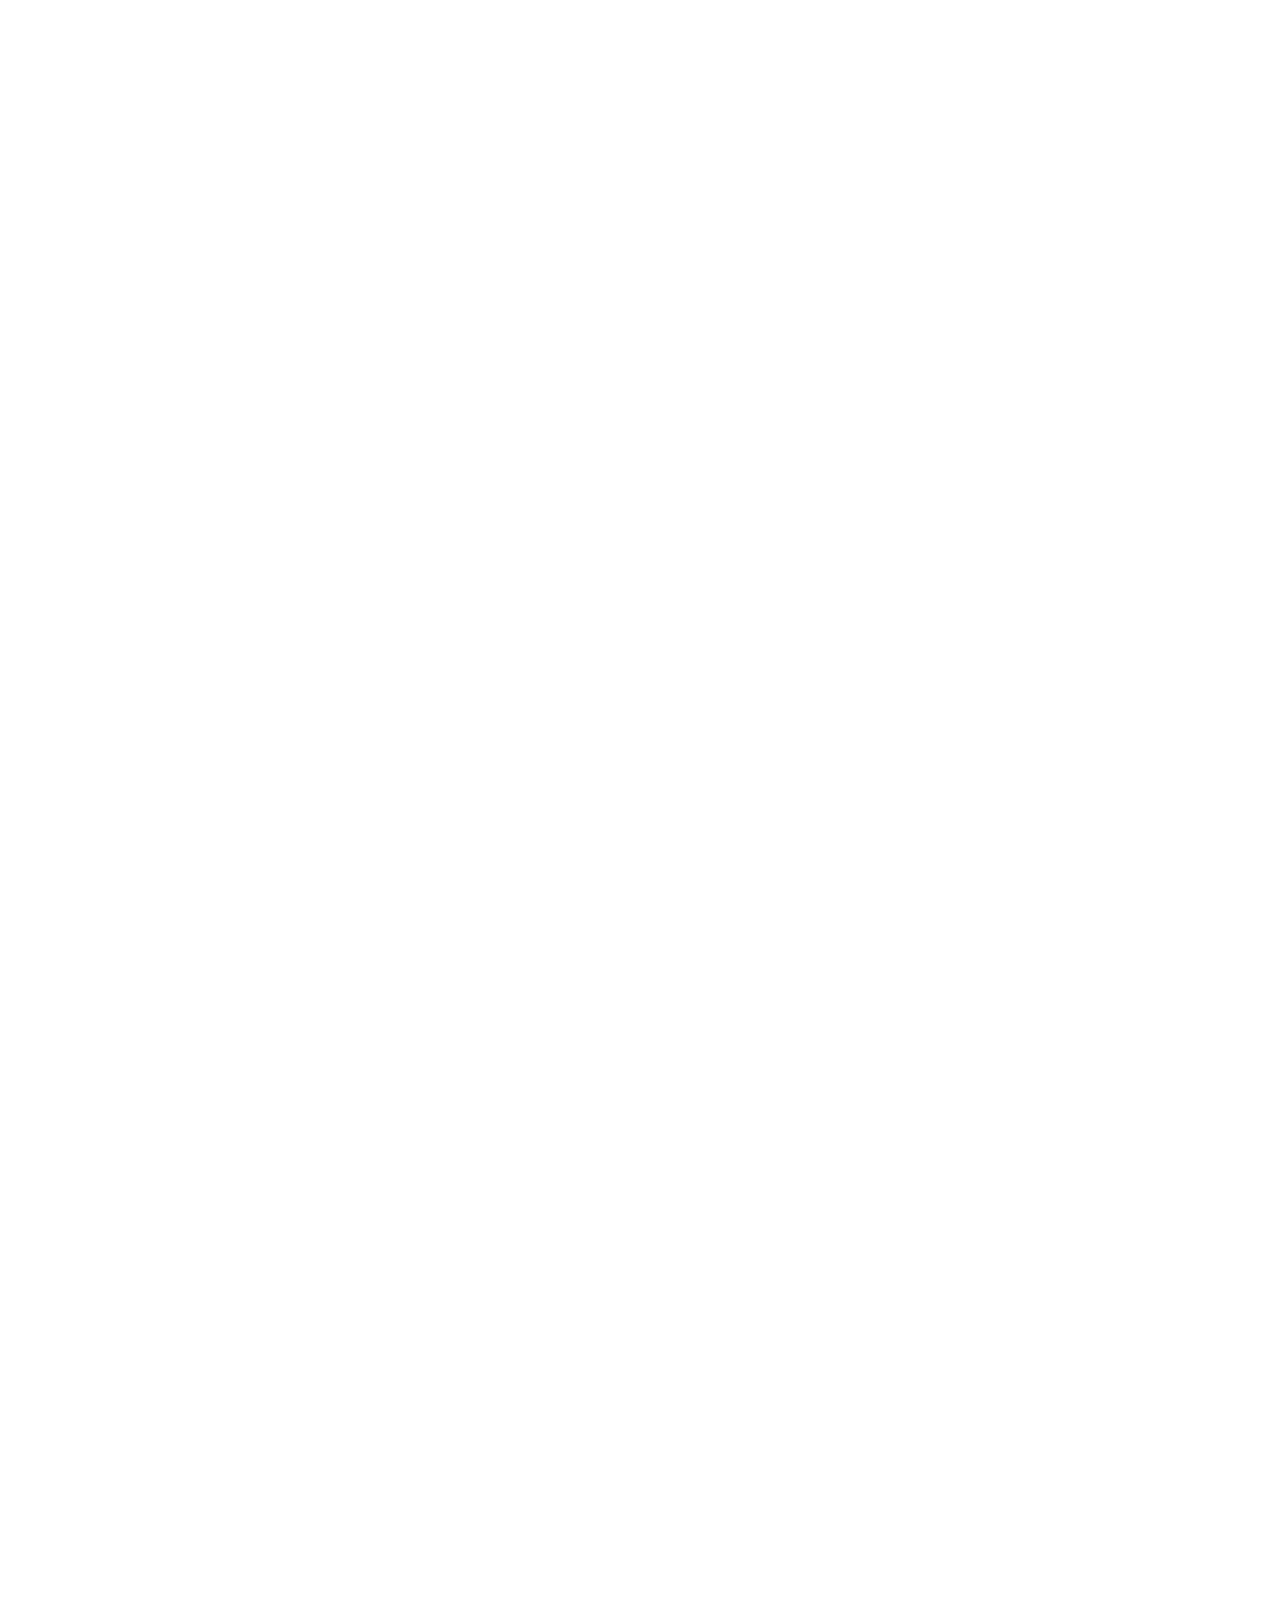
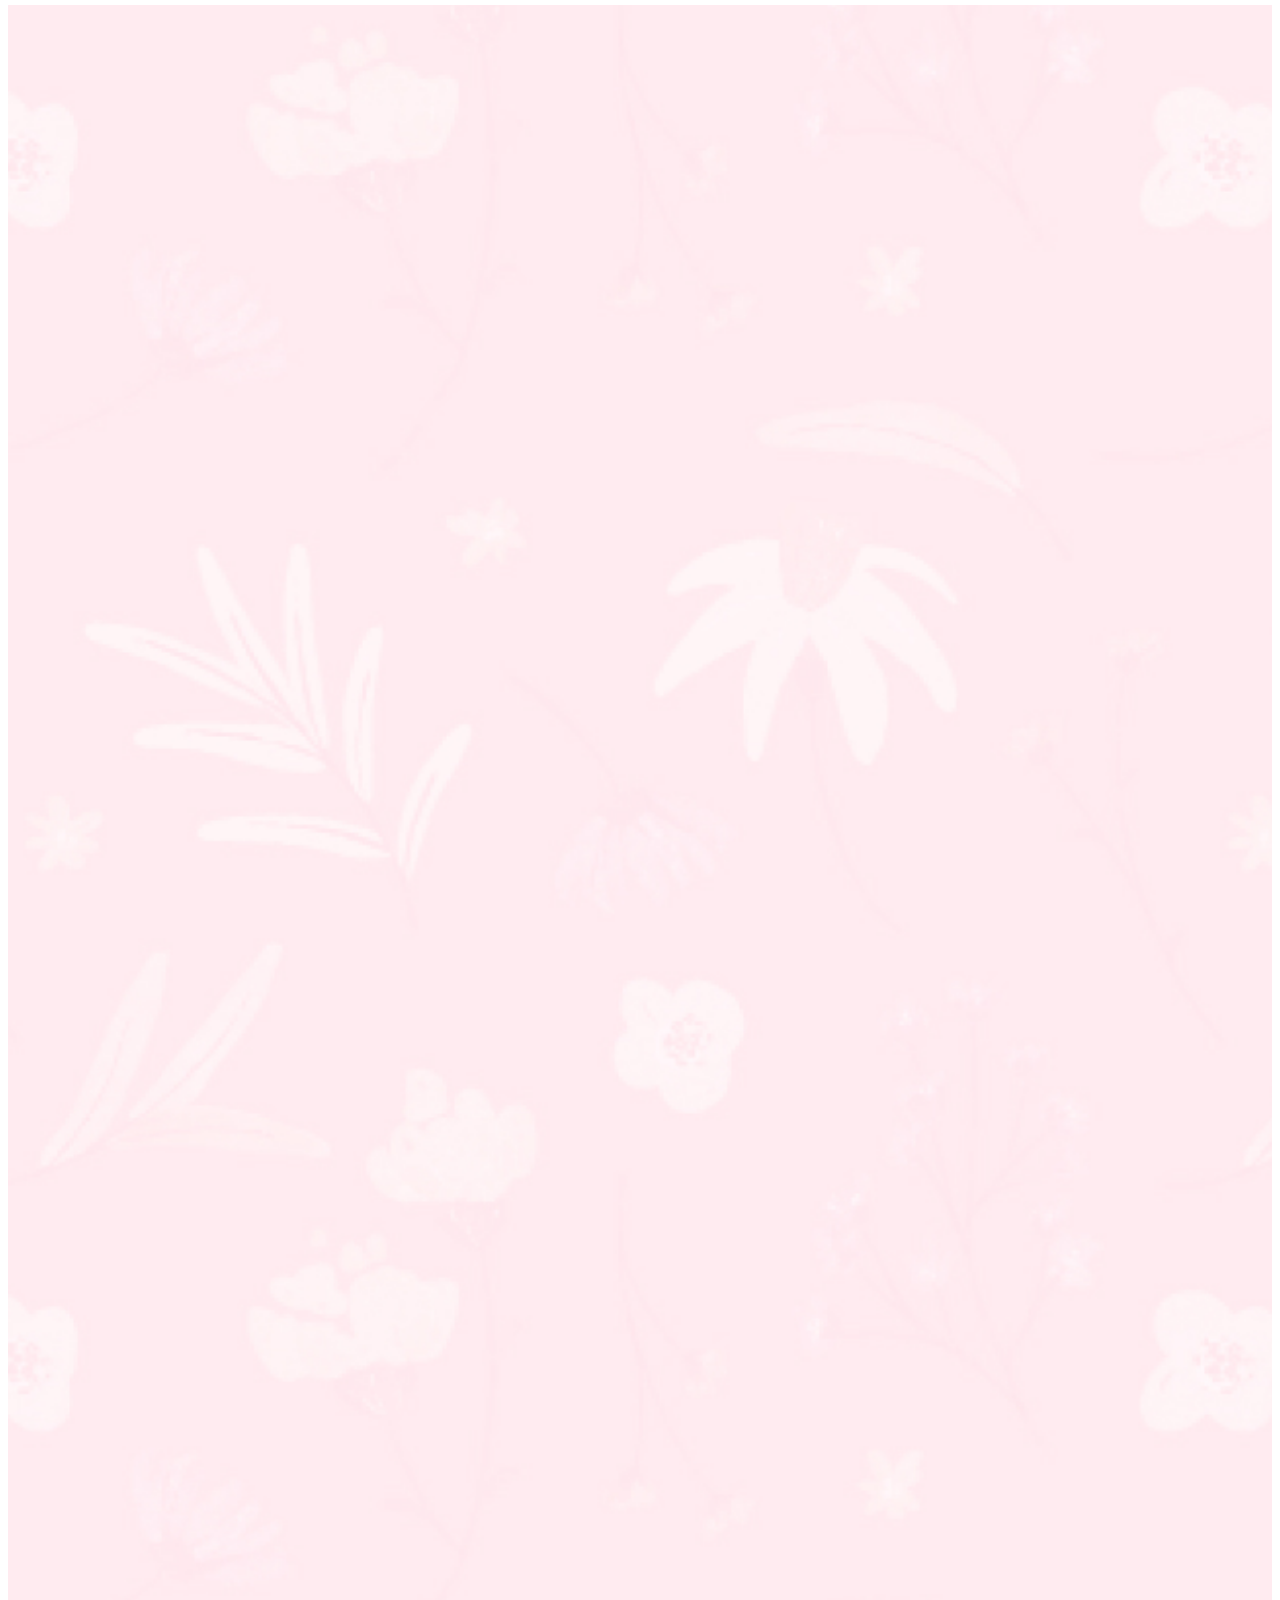
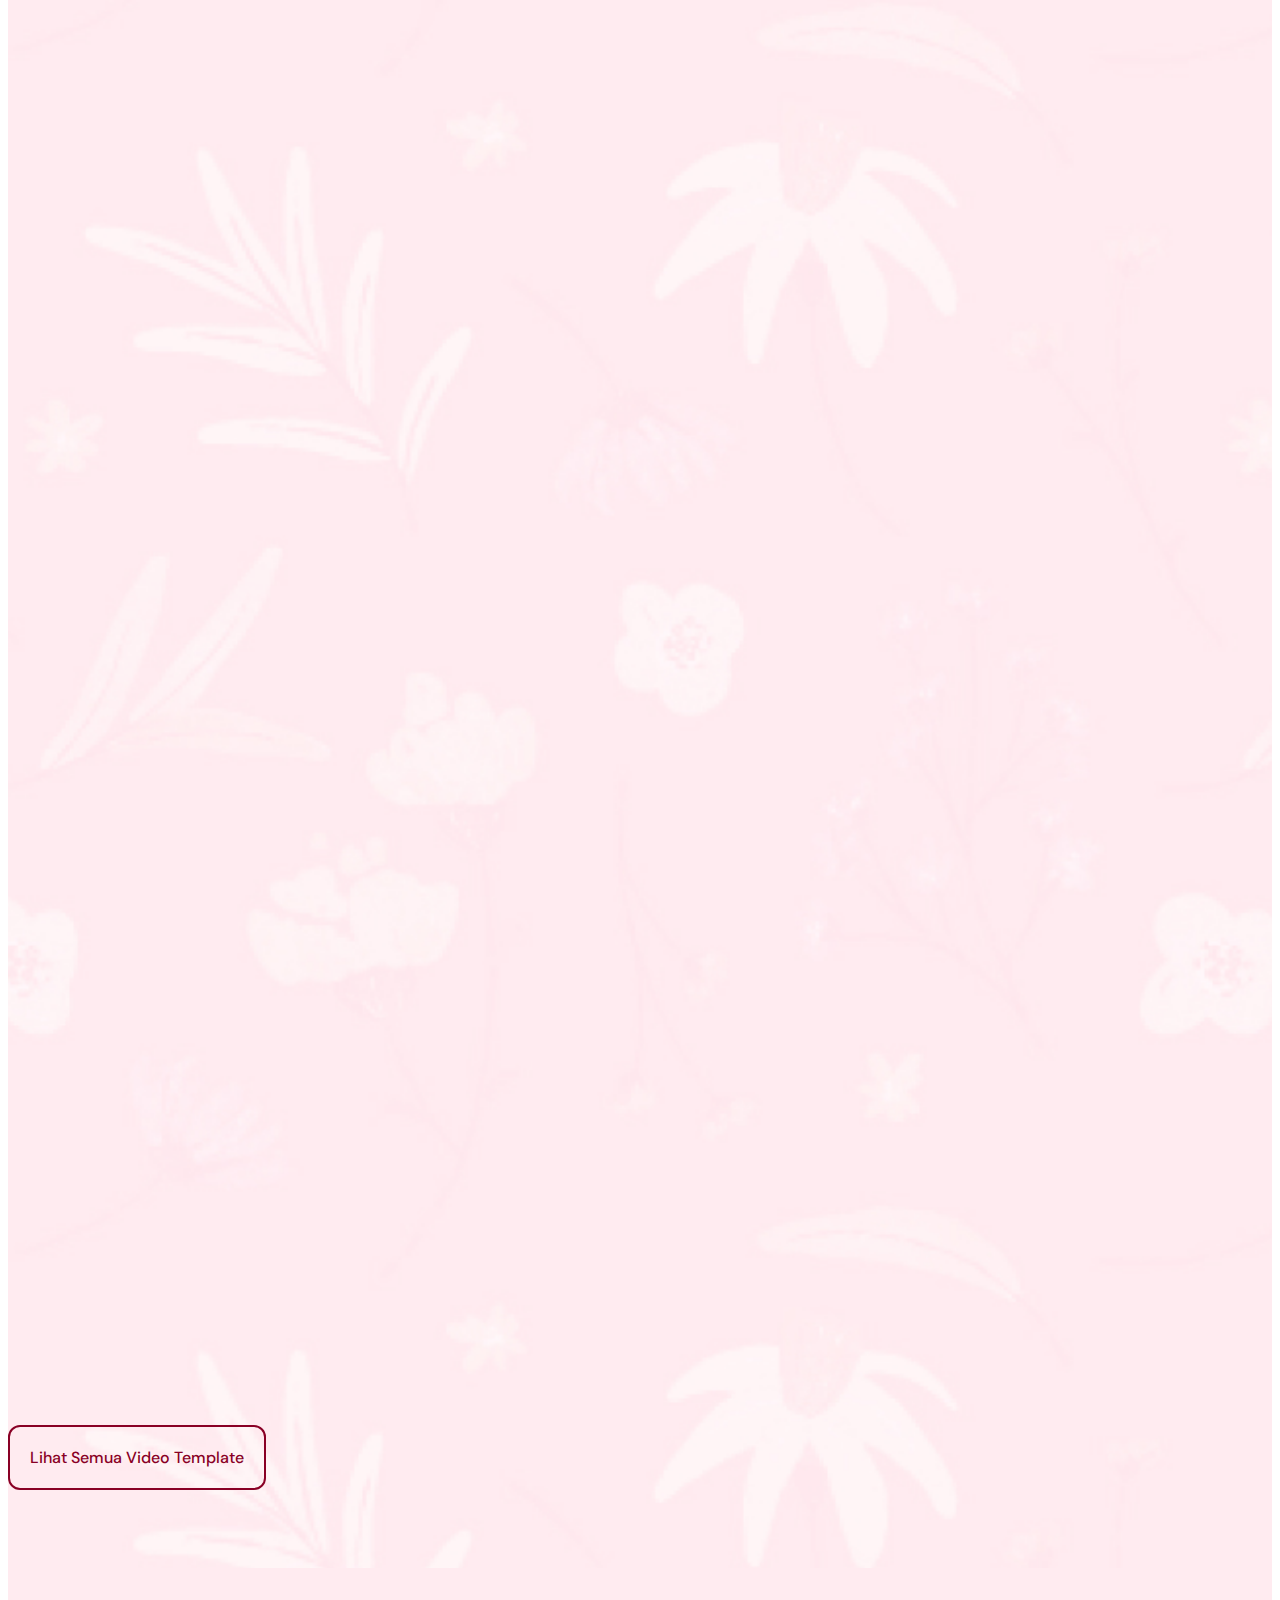
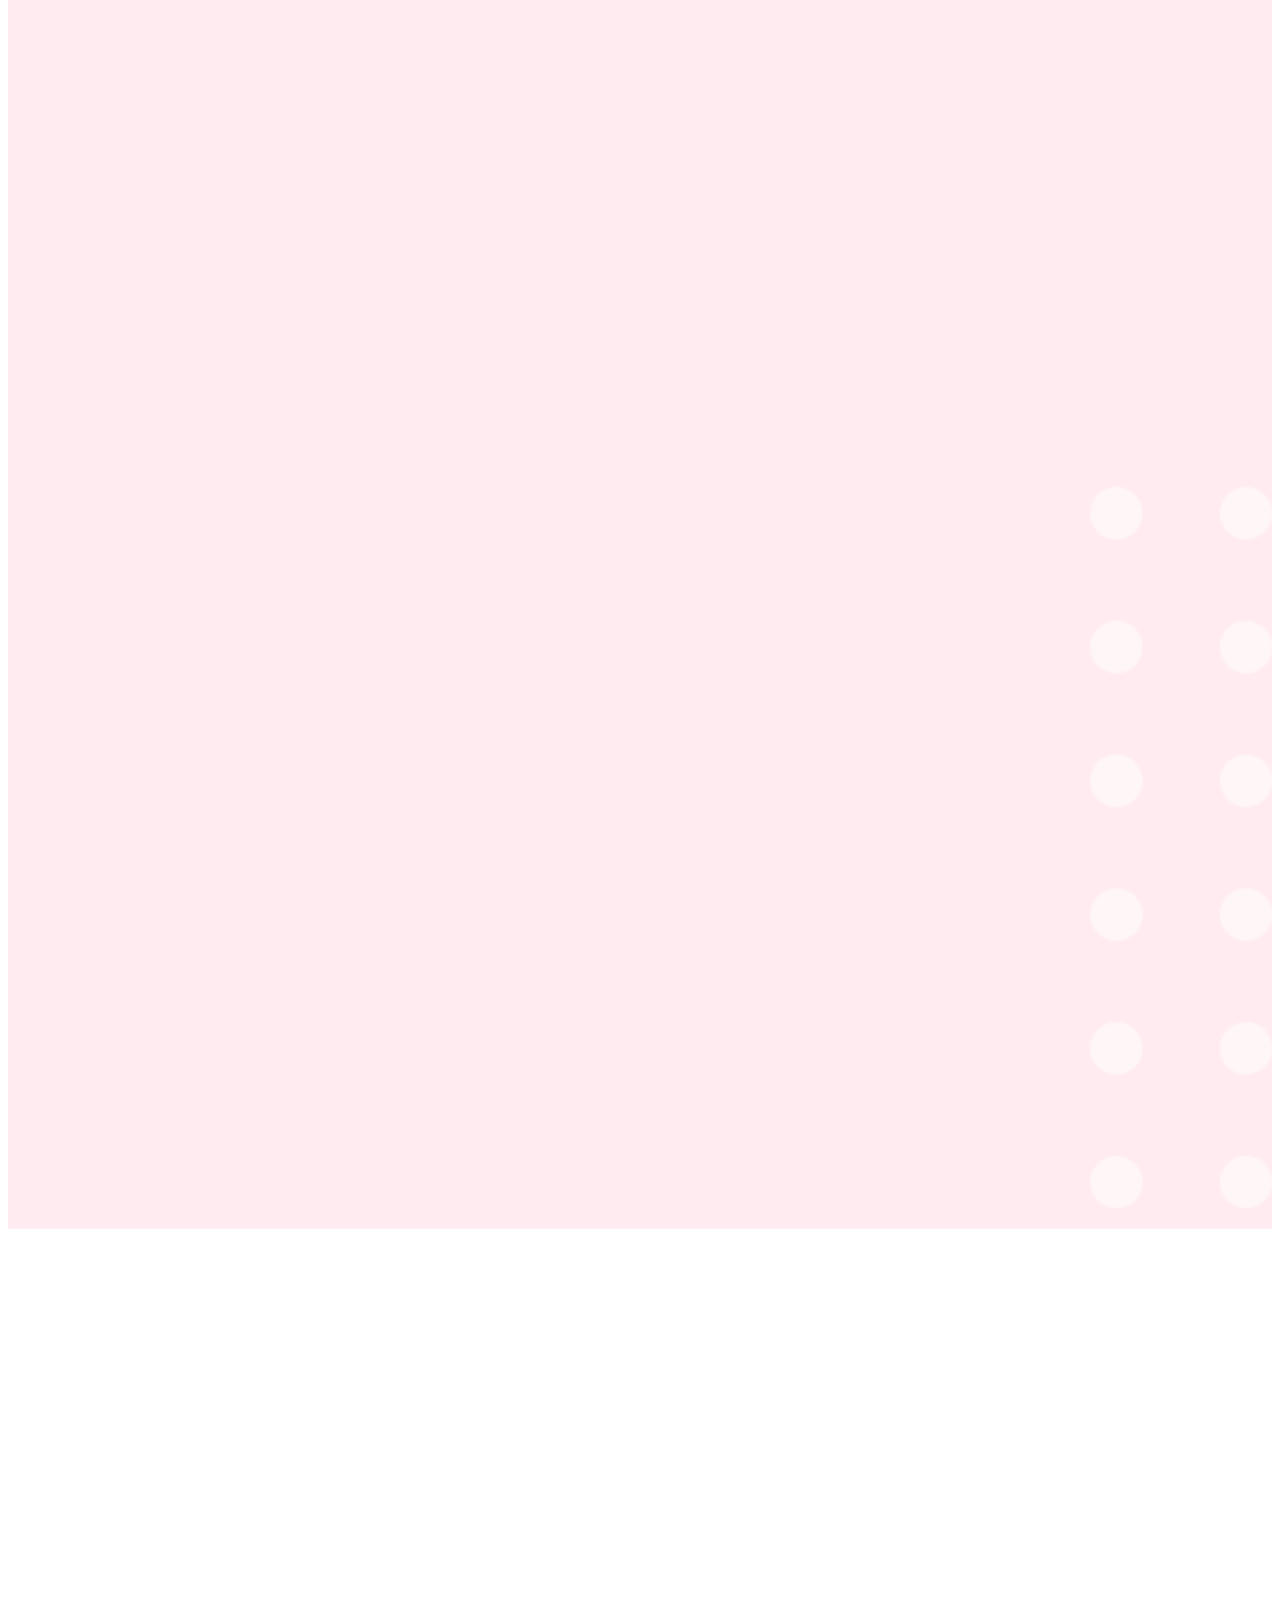
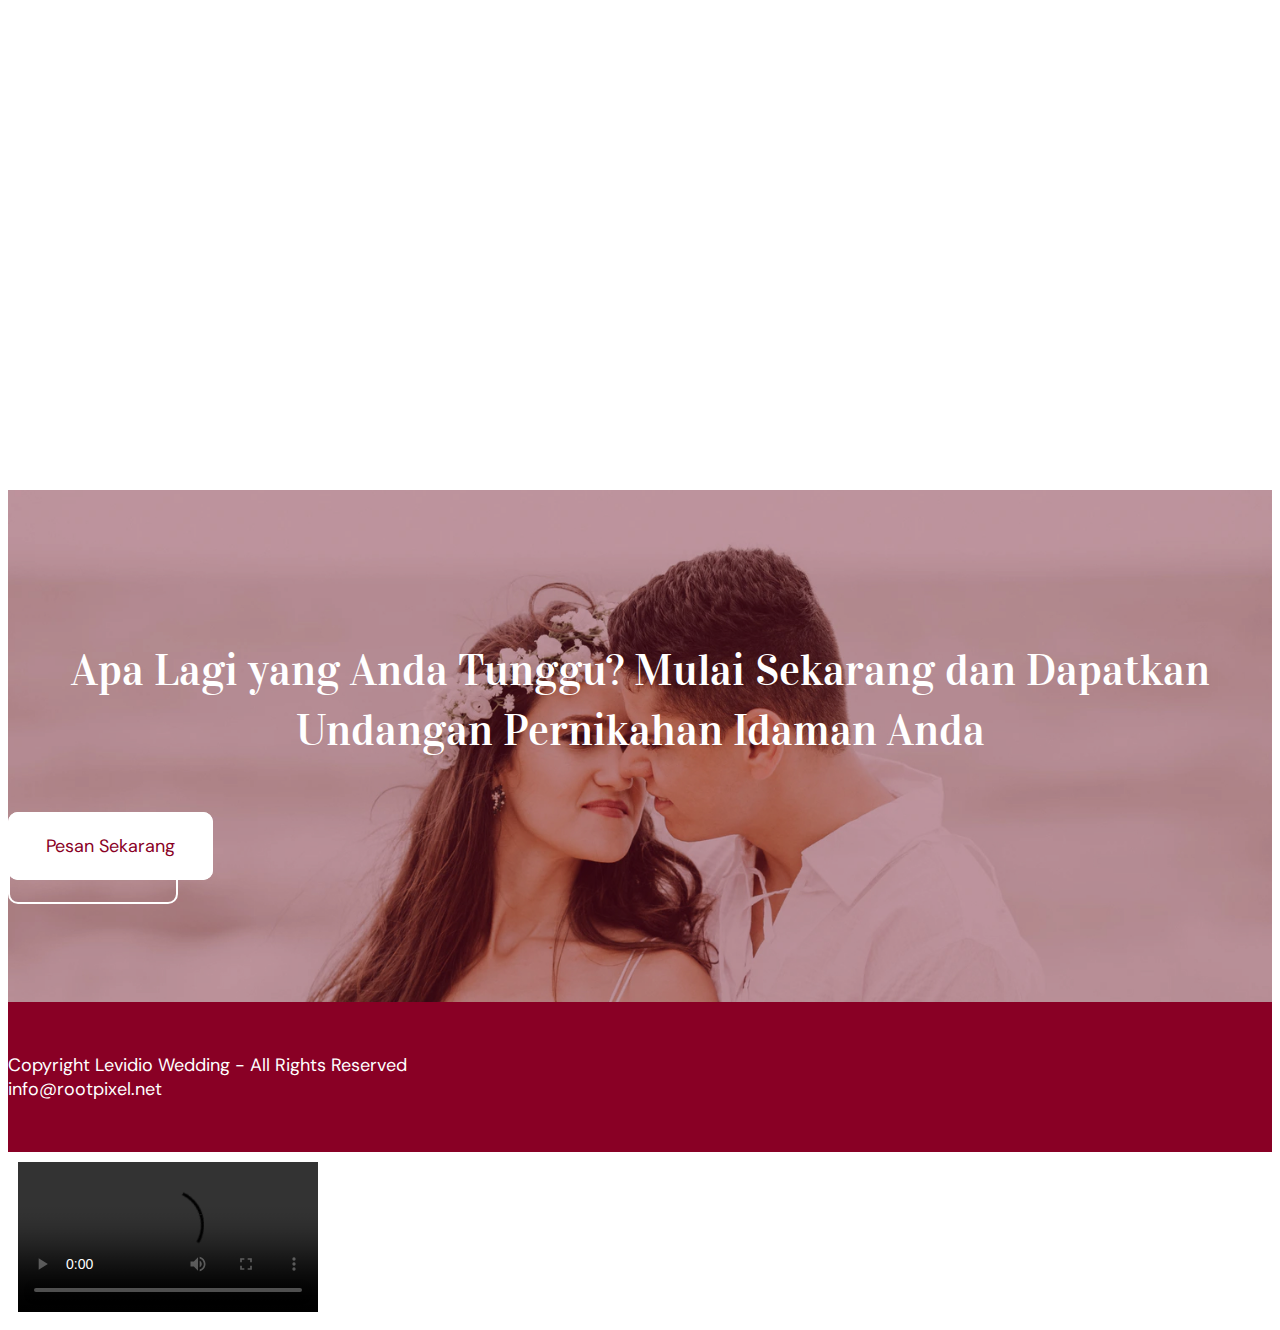
==== commit 05f921bb: "satu" ====
--- a/index.html
+++ b/index.html
@@ -12,11 +12,11 @@
     <!-- AOS -->
     <link href="https://unpkg.com/aos@2.3.1/dist/aos.css" rel="stylesheet">
     <!-- Theme -->
-    <link rel="stylesheet" href="_assets/css/app.min.css">
+    <link rel="stylesheet" href="assets/css/app.min.css">
 
     <!-- favicon -->
-    <link rel="icon" type="image/png" href="_assets/img/favicon/favicon-16x16.png" sizes="16x16" />
-    <link rel="icon" type="image/png" href="_assets/img/favicon/favicon-32x32.png" sizes="16x16" />
+    <link rel="icon" type="image/png" href="assets/img/favicon/favicon-16x16.png" sizes="16x16" />
+    <link rel="icon" type="image/png" href="assets/img/favicon/favicon-32x32.png" sizes="16x16" />
 
     <!-- Title -->
     <title>Undangan Digital</title>
@@ -26,7 +26,7 @@
     <div class="wrapper">
         <!-- addon button -->
         <!-- AUDIO -->
-        <audio id="audio" src="_assets/audio/audio.mp3" loop></audio>
+        <audio id="audio" src="assets/audio/audio.mp3" loop></audio>
         <a href="#" class="audio-control"><i class="ri ri-volume-off"></i></a>
         <!-- To Top Button -->
         <a href="#" class="totop-btn" data-nav="beranda"><i class="ri ri-chevron-up"></i></a>
@@ -69,14 +69,14 @@
                     </div>
                 </div>
             </div>
-            <img src="_assets/img/clipart/device.png" alt="">
+            <img src="assets/img/clipart/device.png" alt="">
         </section>
         <!-- END SECTION : BERANDA -->
 
         <!-- SECTION : TENTANG -->
         <section id="tentang">
             <div class="container">
-                <img src="_assets/img/clipart/ornament-0.png" class="ornament-0 d-none d-lg-block" alt="">
+                <img src="assets/img/clipart/ornament-0.png" class="ornament-0 d-none d-lg-block" alt="">
                 <div class="row row-1 align-items-center justify-content-between" id="tentang-scroll">
                     <div class="col-12 col-lg-5" data-aos="fade-right" data-aos-duration="1500">
                         <h1>Apa Itu <span>NikahYuk</span>?</h1>
@@ -85,10 +85,10 @@
                     </div>
                     <div class="col-12 col-lg-auto d-none d-lg-block" data-aos="fade-left" data-aos-duration="1500">
                         <div class="img-wrapper">
-                            <img src="_assets/img/clipart/ornament-1.png" class="ornament-1" alt="">
-                            <img src="_assets/img/clipart/ornament-2.png" class="ornament-2" alt="">
+                            <img src="assets/img/clipart/ornament-1.png" class="ornament-1" alt="">
+                            <img src="assets/img/clipart/ornament-2.png" class="ornament-2" alt="">
                             <div class="img-placeholder">
-                                <img src="_assets/img/clipart/img-1.jpg" alt="">
+                                <img src="assets/img/clipart/img-1.jpg" alt="">
                             </div>
                         </div>
                     </div>
@@ -96,10 +96,10 @@
                 <div class="row row-2 justify-content-between align-items-center">
                     <div class="col-12 col-lg-5 d-none d-lg-block" data-aos="fade-right" data-aos-duration="1500">
                         <div class="img-wrapper">
-                            <img src="_assets/img/clipart/ornament-3.png" class="ornament-3" alt="">
-                            <img src="_assets/img/clipart/ornament-4.png" class="ornament-4" alt="">
+                            <img src="assets/img/clipart/ornament-3.png" class="ornament-3" alt="">
+                            <img src="assets/img/clipart/ornament-4.png" class="ornament-4" alt="">
                             <div class="img-placeholder">
-                                <img src="_assets/img/clipart/img-2.jpg" alt="">
+                                <img src="assets/img/clipart/img-2.jpg" alt="">
                             </div>
                         </div>
                     </div>
@@ -130,10 +130,10 @@
                         <div class="card card-body">
                             <h3>Template video 1</h3>
                             <div class="img-container ratio ratio-16x9">
-                                <img src="_assets/img/clipart/ic-play.png" class="play-icon" alt="">
-                                <img src="_assets/img/clipart/vid-thumb-1.jpg" alt="">
-                            </div>
-                            <a href="#" class="btn" data-video="_assets/video/wedding.mp4">Preview</a>
+                                <img src="assets/img/clipart/ic-play.png" class="play-icon" alt="">
+                                <img src="assets/img/clipart/vid-thumb-1.jpg" alt="">
+                            </div>
+                            <a href="#" class="btn" data-video="assets/video/wedding.mp4">Preview</a>
                         </div>
                     </div>
                     <!-- Card-2 -->
@@ -141,10 +141,10 @@
                         <div class="card card-body">
                             <h3>Template 2</h3>
                             <div class="img-container ratio ratio-16x9">
-                                <img src="_assets/img/clipart/ic-play.png" class="play-icon" alt="">
-                                <img src="_assets/img/clipart/vid-thumb-2.jpg" alt="">
-                            </div>
-                            <a href="#" class="btn" data-video="_assets/video/wedding.mp4">Preview</a>
+                                <img src="assets/img/clipart/ic-play.png" class="play-icon" alt="">
+                                <img src="assets/img/clipart/vid-thumb-2.jpg" alt="">
+                            </div>
+                            <a href="#" class="btn" data-video="assets/video/wedding.mp4">Preview</a>
                         </div>
                     </div>
                     <!-- Card-3 -->
@@ -152,10 +152,10 @@
                         <div class="card card-body">
                             <h3>Template 3</h3>
                             <div class="img-container ratio ratio-16x9">
-                                <img src="_assets/img/clipart/ic-play.png" class="play-icon" alt="">
-                                <img src="_assets/img/clipart/vid-thumb-3.jpg" alt="">
-                            </div>
-                            <a href="#" class="btn" data-video="_assets/video/wedding.mp4">Preview</a>
+                                <img src="assets/img/clipart/ic-play.png" class="play-icon" alt="">
+                                <img src="assets/img/clipart/vid-thumb-3.jpg" alt="">
+                            </div>
+                            <a href="#" class="btn" data-video="assets/video/wedding.mp4">Preview</a>
                         </div>
                     </div>
                     <!-- Card-4 -->
@@ -163,10 +163,10 @@
                         <div class="card card-body">
                             <h3>Template 4</h3>
                             <div class="img-container ratio ratio-16x9">
-                                <img src="_assets/img/clipart/ic-play.png" class="play-icon" alt="">
-                                <img src="_assets/img/clipart/vid-thumb-4.jpg" alt="">
-                            </div>
-                            <a href="#" class="btn" data-video="_assets/video/wedding.mp4">Preview</a>
+                                <img src="assets/img/clipart/ic-play.png" class="play-icon" alt="">
+                                <img src="assets/img/clipart/vid-thumb-4.jpg" alt="">
+                            </div>
+                            <a href="#" class="btn" data-video="assets/video/wedding.mp4">Preview</a>
                         </div>
                     </div>
                     <!-- Card-5 -->
@@ -174,10 +174,10 @@
                         <div class="card card-body">
                             <h3>Template 5</h3>
                             <div class="img-container ratio ratio-16x9">
-                                <img src="_assets/img/clipart/ic-play.png" class="play-icon" alt="">
-                                <img src="_assets/img/clipart/vid-thumb-5.jpg" alt="">
-                            </div>
-                            <a href="#" class="btn" data-video="_assets/video/wedding.mp4">Preview</a>
+                                <img src="assets/img/clipart/ic-play.png" class="play-icon" alt="">
+                                <img src="assets/img/clipart/vid-thumb-5.jpg" alt="">
+                            </div>
+                            <a href="#" class="btn" data-video="assets/video/wedding.mp4">Preview</a>
                         </div>
                     </div>
                     <!-- Card-6 -->
@@ -185,10 +185,10 @@
                         <div class="card card-body">
                             <h3>Template 6</h3>
                             <div class="img-container ratio ratio-16x9">
-                                <img src="_assets/img/clipart/ic-play.png" class="play-icon" alt="">
-                                <img src="_assets/img/clipart/vid-thumb-6.jpg" alt="">
-                            </div>
-                            <a href="#" class="btn" data-video="_assets/video/wedding.mp4">Preview</a>
+                                <img src="assets/img/clipart/ic-play.png" class="play-icon" alt="">
+                                <img src="assets/img/clipart/vid-thumb-6.jpg" alt="">
+                            </div>
+                            <a href="#" class="btn" data-video="assets/video/wedding.mp4">Preview</a>
                         </div>
                     </div>
                 </div>
@@ -221,10 +221,10 @@
                                 <h4>Paket 1</h4>
                                 <h2>Rp123.456</h2>
                                 <ul>
-                                    <li><img src="_assets/img/clipart/ic-check.png" alt="">Benefit 1</li>
-                                    <li><img src="_assets/img/clipart/ic-check.png" alt="">Benefit 2</li>
-                                    <li><img src="_assets/img/clipart/ic-check.png" alt="">Benefit 3</li>
-                                    <li><img src="_assets/img/clipart/ic-check.png" alt="">Benefit 4</li>
+                                    <li><img src="assets/img/clipart/ic-check.png" alt="">Benefit 1</li>
+                                    <li><img src="assets/img/clipart/ic-check.png" alt="">Benefit 2</li>
+                                    <li><img src="assets/img/clipart/ic-check.png" alt="">Benefit 3</li>
+                                    <li><img src="assets/img/clipart/ic-check.png" alt="">Benefit 4</li>
                                 </ul>
                                 <a href="#" class="btn">Pilih Paket</a>
                             </div>
@@ -237,12 +237,12 @@
                                 <h4>Paket 2</h4>
                                 <h2>Rp123.456</h2>
                                 <ul>
-                                    <li><img src="_assets/img/clipart/ic-check.png" alt="">Benefit 1</li>
-                                    <li><img src="_assets/img/clipart/ic-check.png" alt="">Benefit 2</li>
-                                    <li><img src="_assets/img/clipart/ic-check.png" alt="">Benefit 3</li>
-                                    <li><img src="_assets/img/clipart/ic-check.png" alt="">Benefit 4</li>
-                                    <li><img src="_assets/img/clipart/ic-check.png" alt="">Benefit 5</li>
-                                    <li><img src="_assets/img/clipart/ic-check.png" alt="">Benefit 6</li>
+                                    <li><img src="assets/img/clipart/ic-check.png" alt="">Benefit 1</li>
+                                    <li><img src="assets/img/clipart/ic-check.png" alt="">Benefit 2</li>
+                                    <li><img src="assets/img/clipart/ic-check.png" alt="">Benefit 3</li>
+                                    <li><img src="assets/img/clipart/ic-check.png" alt="">Benefit 4</li>
+                                    <li><img src="assets/img/clipart/ic-check.png" alt="">Benefit 5</li>
+                                    <li><img src="assets/img/clipart/ic-check.png" alt="">Benefit 6</li>
                                 </ul>
                                 <a href="#" class="btn">Pilih Paket</a>
                             </div>
@@ -255,10 +255,10 @@
                                 <h4>Paket 3</h4>
                                 <h2>Rp123.456</h2>
                                 <ul>
-                                    <li><img src="_assets/img/clipart/ic-check.png" alt="">Benefit 1</li>
-                                    <li><img src="_assets/img/clipart/ic-check.png" alt="">Benefit 2</li>
-                                    <li><img src="_assets/img/clipart/ic-check.png" alt="">Benefit 3</li>
-                                    <li><img src="_assets/img/clipart/ic-check.png" alt="">Benefit 4</li>
+                                    <li><img src="assets/img/clipart/ic-check.png" alt="">Benefit 1</li>
+                                    <li><img src="assets/img/clipart/ic-check.png" alt="">Benefit 2</li>
+                                    <li><img src="assets/img/clipart/ic-check.png" alt="">Benefit 3</li>
+                                    <li><img src="assets/img/clipart/ic-check.png" alt="">Benefit 4</li>
                                 </ul>
                                 <a href="#" class="btn">Pilih Paket</a>
                             </div>
@@ -324,7 +324,7 @@
     <!-- AOS -->
     <script src="https://unpkg.com/aos@2.3.1/dist/aos.js"></script>
     <!-- Theme -->
-    <script src="_assets/js/app.js"></script>
+    <script src="assets/js/app.js"></script>
 </body>
 
 </html>--- a/assets/css/app.min.css
+++ b/assets/css/app.min.css
@@ -0,0 +1 @@
+@import"https://fonts.googleapis.com/css2?family=DM+Sans:wght@400;500;700&family=Vidaloka&display=swap";*{font-family:"DM Sans";font-weight:400}html,body{max-width:100% !important;position:relative}a{text-decoration:none;transition:all .4s ease !important}a:hover{opacity:.5}.wrapper{max-width:100%;overflow-x:hidden}section#navbar{position:absolute;top:0;left:0;width:100%;background-color:transparent;z-index:10;transition:all .4s ease}section#navbar .container{padding-top:35px;padding-bottom:35px;transition:all .4s ease}section#navbar .container a{color:#fff}section#navbar .container .logo *{font-family:"Vidaloka";font-size:28px;font-weight:700;letter-spacing:1px}section#navbar .container .open-navbar{font-size:20px !important}section#navbar .container .nav .nav-item{display:inline-block}section#navbar .container .nav .nav-item:not(:last-child){margin-right:50px}section#navbar.scrolled{position:fixed;background-color:#74011f}section#navbar.scrolled .container{padding-top:25px;padding-bottom:25px}@media(max-width: 992px){section#navbar{background-color:#74011f}section#navbar .container{overflow:hidden;padding-top:25px;padding-bottom:25px}section#navbar .container .nav{height:0;transition:height .4s ease}section#navbar .container .nav .nav-item{display:block;width:100%;margin:10px 0}section#navbar .container .nav .nav-item:first-child{margin-top:20px}section#navbar .container .nav.opened{height:260px}}.audio-control,.totop-btn{z-index:9999;background-color:#252525;position:fixed;left:15px;width:50px;height:50px;justify-content:center;align-items:center;text-decoration:none;color:#fff;border-radius:50%;transition:all .4s ease;display:flex}.audio-control{bottom:15px;opacity:1}.audio-control:hover{opacity:.75;color:#fff}.totop-btn{bottom:70px;opacity:0}.totop-btn.scrolled{opacity:1}.totop-btn:hover{opacity:.75;color:#fff}.wa-btn{display:flex;align-items:center;justify-content:center;width:50px;height:50px;color:#fff;border-radius:50%;background-color:#56d18e;position:fixed;bottom:15px;right:15px;z-index:9999;text-decoration:none;font-size:20px;transition:all .4s ease}.wa-btn:hover{color:#fff;opacity:.75}section#beranda{background:url("../img/clipart/pattern.png");background-size:100% auto;background-color:#74011f;min-height:910px;position:relative}section#beranda .container{padding-top:190px;color:#ffdfb9}section#beranda .container h1{font-family:"Vidaloka";font-size:52px;margin-bottom:32px}section#beranda .container p{font-size:22px;font-weight:400;margin-bottom:50px}section#beranda .container a.btn{padding:18px 35px;background-color:#ffdfb9;color:#33000e;font-weight:500;border-radius:10px}section#beranda img{position:absolute;bottom:0;left:50%;width:85%;max-width:1200px;transform:translate3d(-50%, 45%, 0);z-index:2}@media(max-width: 576px){section#beranda{background-size:auto 100%;min-height:95vh}section#beranda .container{padding-top:150px;color:#ffdfb9}section#beranda .container h1{font-family:"Vidaloka";font-size:30px;margin-bottom:32px}section#beranda .container p{font-size:16px;font-weight:400}}section#tentang .container{padding-top:425px;padding-bottom:155px;position:relative}section#tentang .container h1,section#tentang .container h1 *{font-size:44px;font-family:"Vidaloka";margin-bottom:30px}section#tentang .container h1 span,section#tentang .container h1 * span{color:#890025}section#tentang .container p{font-size:22px;line-height:37px}section#tentang .container .ornament-0{position:absolute;top:0;left:0;z-index:1;transform:translate3d(-25%, 0, 0)}section#tentang .container .row-1{margin-bottom:120px}section#tentang .container .row-1 .img-wrapper{width:460px;height:585px;position:relative}section#tentang .container .row-1 .img-wrapper .img-placeholder{width:100%;height:100%;overflow:hidden;position:relative;z-index:2}section#tentang .container .row-1 .img-wrapper .img-placeholder img{width:100%;height:100%;object-fit:cover}section#tentang .container .row-1 .img-wrapper .ornament-1{width:220px;position:absolute;top:0;right:0;transform:translate3d(50%, -50%, 0);z-index:1}section#tentang .container .row-1 .img-wrapper .ornament-2{width:260px;position:absolute;bottom:0;left:0;transform:translate3d(-30%, 15%, 0);z-index:1}section#tentang .container .row-2 .img-wrapper{width:600px;height:455px;position:relative;transform:translateX(-19%)}section#tentang .container .row-2 .img-wrapper .img-placeholder{width:100%;height:100%;overflow:hidden;position:relative;z-index:2}section#tentang .container .row-2 .img-wrapper .img-placeholder img{width:100%;height:100%;object-fit:cover}section#tentang .container .row-2 .ornament-3{position:absolute;bottom:0;right:0;transform:translate3d(15%, 10%, 0)}section#tentang .container .row-2 .ornament-4{position:absolute;bottom:-50px;right:-30px;z-index:3;transform:translate3d(25%, 25%, 0)}@media(max-width: 1024px){section#tentang .row-1 .img-wrapper{transform:scale(0.8) !important}section#tentang .row-2 .img-wrapper{transform:scale(0.8) translateX(-20%) !important}}@media(max-width: 768px){section#tentang .container{padding-top:150px;padding-bottom:50px}section#tentang .container h1,section#tentang .container h1 *{font-size:30px;margin-bottom:20px}section#tentang .container p{font-size:18px;line-height:30px}section#tentang .container .row-1{margin-bottom:50px}}section#fitur{background:url("../img/clipart/bg.jpg") no-repeat;background-size:cover}section#fitur .container{padding-top:80px;padding-bottom:170px}section#fitur .container h1,section#fitur .container h1 *{font-family:"Vidaloka";font-size:44px;color:#33000e;line-height:60px}section#fitur .container .row{margin-top:73px}section#fitur .container .card{padding:35px 30px;border-radius:12px;border-color:transparent;box-shadow:0px 6px 40px rgba(0,0,0,.1);display:flex;align-items:center;text-align:center;margin-bottom:30px}section#fitur .container .card img{width:130px;margin-bottom:20px}section#fitur .container .card h3{font-size:28px;font-weight:700;margin-bottom:21px}section#fitur .container .card p{font-size:18px;line-height:29px}@media(max-width: 576px){section#fitur .container{padding-top:50px;padding-bottom:50px}section#fitur .container h1,section#fitur .container h1 *{font-size:35px;line-height:50px;text-align:center}section#fitur .container .row{margin-top:50px}section#fitur .container .card{padding:15px;margin-bottom:25px}section#fitur .container .card img{width:70px;margin-bottom:20px}section#fitur .container .card h3{font-size:18px;margin-bottom:10px}section#fitur .container .card p{font-size:14px;line-height:20px}}section#template-video{background:url("../img/clipart/bg-2.jpg") no-repeat;background-size:cover}section#template-video .container{padding-top:80px;padding-bottom:100px}section#template-video .container h1,section#template-video .container h1 *{font-family:"Vidaloka";font-size:44px;color:#33000e;line-height:60px;margin-bottom:28px}section#template-video .container p{text-align:center;font-size:18px}section#template-video .container .row:nth-child(2){margin-top:85px;margin-bottom:70px}section#template-video .container .card{padding:35px 30px;border-radius:12px;border-color:transparent;box-shadow:0px 6px 40px rgba(0,0,0,.1);display:flex;align-items:center;text-align:center;margin-bottom:30px}section#template-video .container .card h3{font-family:"Vidaloka";font-size:37px;margin-bottom:34px}section#template-video .container .card .img-container{width:100%;border-radius:10px;overflow:hidden;margin-bottom:50px;position:relative}section#template-video .container .card .img-container img{width:100%;height:100%;object-fit:cover}section#template-video .container .card .img-container .play-icon{width:57px;height:57px;position:absolute;top:50%;left:50%;transform:translate3d(-50%, -50%, 0);z-index:2;animation:play-anim 1.5s ease infinite !important}@keyframes play-anim{50%{width:70px;height:70px;opacity:.5}}section#template-video .container .card a.btn{width:100%;padding:20px;background-color:#890025;color:#fff;border-radius:12px}section#template-video .container a.btn-more{padding:20px;width:100%;background-color:transparent;border:2px solid #890025;color:#890025;border-radius:12px;font-weight:500}section#template-video .container a.btn-more:hover{background-color:#890025;opacity:1;color:#fff}@media(max-width: 576px){section#template-video .container{padding-top:50px !important;padding-bottom:50px !important}section#template-video .container h1,section#template-video .container h1 *{font-size:30px;line-height:40px;text-align:center}section#template-video .container p{font-size:16px}section#template-video .container .row:nth-child(2){margin-top:50px;margin-bottom:30px}section#template-video .container .card{padding:20px;margin-bottom:25px}section#template-video .container .card h3{font-size:30px;margin-bottom:10px}section#template-video .container .card .img-container{margin-bottom:30px}section#template-video .container .card a.btn{padding:15px}}section#template-web .container{padding-top:80px;padding-bottom:100px}section#template-web .container h1,section#template-web .container h1 *{font-family:"Vidaloka";font-size:44px;color:#33000e;line-height:60px;margin-bottom:28px}section#template-web .container p{text-align:center;font-size:18px}section#template-web .container .row:nth-child(2){margin-top:85px;margin-bottom:70px}section#template-web .container .card{padding:35px 27px;border-radius:12px;border-color:transparent;box-shadow:0px 6px 40px rgba(0,0,0,.1);display:flex;align-items:center;text-align:center;margin-bottom:30px}section#template-web .container .card h3{font-family:"Vidaloka";font-size:37px;margin-bottom:34px}section#template-web .container .card .img-container{width:100%;height:370px;border-radius:10px;overflow:hidden;margin-bottom:50px;position:relative}section#template-web .container .card .img-container img{width:100%;height:100%;object-fit:cover}section#template-web .container .card a.btn{width:100%;padding:20px;background-color:#890025;color:#fff;border-radius:12px}section#template-web .container a.btn-more{padding:20px;width:100%;background-color:transparent;border:2px solid #890025;color:#890025;border-radius:12px;font-weight:500}section#template-web .container a.btn-more:hover{background-color:#890025;opacity:1;color:#fff}@media(max-width: 576px){section#template-web .container{padding-top:50px !important;padding-bottom:50px !important}section#template-web .container h1,section#template-web .container h1 *{font-size:30px;line-height:40px;text-align:center}section#template-web .container p{font-size:16px}section#template-web .container .row:nth-child(2){margin-top:50px;margin-bottom:30px}section#template-web .container .card{padding:20px;margin-bottom:25px}section#template-web .container .card h3{font-size:30px;margin-bottom:10px}section#template-web .container .card .img-container{margin-bottom:30px}section#template-web .container .card a.btn{padding:15px}}section#harga{background:url("../img/clipart/bg-pricing.png") no-repeat;background-size:cover;background-position:center}section#harga .container{padding-top:80px;padding-bottom:100px}section#harga .container h1,section#harga .container h1 *{font-family:"Vidaloka";font-size:44px;color:#33000e;line-height:60px;margin-bottom:28px}section#harga .container p{text-align:center;font-size:18px}section#harga .container .row:first-child{margin-bottom:145px !important}section#harga .container .card{border-radius:12px;border-color:transparent;box-shadow:0px 6px 40px rgba(0,0,0,.1);padding:0;margin-bottom:15px}section#harga .container .card.card-highlight{background-color:#890025;padding:10px;padding-top:0px;transform:translateY(-53px)}section#harga .container .card.card-highlight::before{content:"Direkomendasikan";font-size:18px;color:#fff;text-align:center;padding:8px 0 15px 0;line-height:29px}section#harga .container .card .card-body{padding:35px 30px;border-radius:12px;background-color:#fff}section#harga .container .card .card-body h4{text-align:center;font-size:22px;margin-bottom:16px;font-weight:400}section#harga .container .card .card-body h2{text-align:center;font-size:28px;font-weight:700;margin-bottom:44px}section#harga .container .card .card-body ul{list-style:none;padding:0;padding-bottom:40px}section#harga .container .card .card-body ul li{display:flex;align-items:center;margin-bottom:22px}section#harga .container .card .card-body ul li img{height:24px;margin-right:18px}section#harga .container .card .card-body .btn{padding:20px 0;width:100%;background-color:#890025;border-radius:12px;color:#fff}@media(max-width: 992px){section#harga .container .card.card-highlight{transform:translateY(0)}}@media(max-width: 576px){section#harga .container{padding-top:50px !important;padding-bottom:50px !important}section#harga .container h1,section#harga .container h1 *{font-size:30px;line-height:40px;text-align:center}section#harga .container p{font-size:16px}}section#testimonial .container{padding-top:80px;padding-bottom:100px}section#testimonial .container h1,section#testimonial .container h1 *{font-family:"Vidaloka";font-size:44px;line-height:60px;margin-bottom:77px}section#testimonial .container h1 span,section#testimonial .container h1 * span{color:#890025}section#testimonial .container .card{padding:30px 38px;margin-bottom:15px;border-radius:12px;border-color:transparent;box-shadow:0px 6px 40px rgba(0,0,0,.1)}section#testimonial .container .card p{font-size:18px;line-height:29px;color:#33000e;margin-bottom:33px}section#testimonial .container .card .img-placeholder{width:60px;height:60px;overflow:hidden;border-radius:50%}section#testimonial .container .card .img-placeholder img{width:100%;height:100%;object-fit:cover}section#testimonial .container .card .name{font-size:18px;font-weight:700}section#testimonial .container .card .occupant{font-size:14px;font-weight:400}@media(max-width: 576px){section#testimonial .container{padding-top:10px !important;padding-bottom:50px !important}section#testimonial .container h1,section#testimonial .container h1 *{font-size:30px;line-height:40px;margin-bottom:50px}section#testimonial .container .card{padding:25px;margin-bottom:10px}section#testimonial .container .card p{font-size:14px;line-height:unset;margin-bottom:25px}section#testimonial .container .card .img-placeholder{width:40px;height:40px}section#testimonial .container .card .name{font-size:16px}}section#closing{background:url("../img/clipart/bg-3.jpg") no-repeat;background-size:cover;position:relative}section#closing .background-filter{position:absolute;width:100%;height:100%;background-color:rgba(137,0,37,.33)}section#closing .container{padding-top:120px;padding-bottom:120px;position:relative}section#closing .container h1{font-family:"Vidaloka";color:#fff;text-align:center;font-size:44px;line-height:60px;margin-bottom:74px}section#closing .container .btn{padding:20px 36px;border-radius:10px;font-size:18px;border:2px solid #fff}section#closing .container .btn.btn-1{background-color:#fff;color:#890025}section#closing .container .btn.btn-2{color:#fff}@media(max-width: 576px){section#closing .container{padding-top:50px !important;padding-bottom:50px !important}section#closing .container h1{font-size:20px;line-height:30px;margin-bottom:74px}section#closing .container .btn{padding:15px 25px;font-size:14px}}footer{background-color:#890025}footer .container{padding-top:51px;padding-bottom:51px;color:#fff;font-size:18px}footer .container *{font-weight:400}@media(max-width: 576px){footer .container{padding-top:25px;padding-bottom:25px;text-align:center;font-size:14px !important}}.modal .modal-dialog .modal-content .btn-close{position:absolute;top:0;right:0;transform:translateX(115%) scale(0.9);width:20px;height:20px;background-color:#fff}.modal .modal-dialog .modal-content .modal-body{padding:10px;padding-bottom:5px}/*# sourceMappingURL=app.min.css.map */
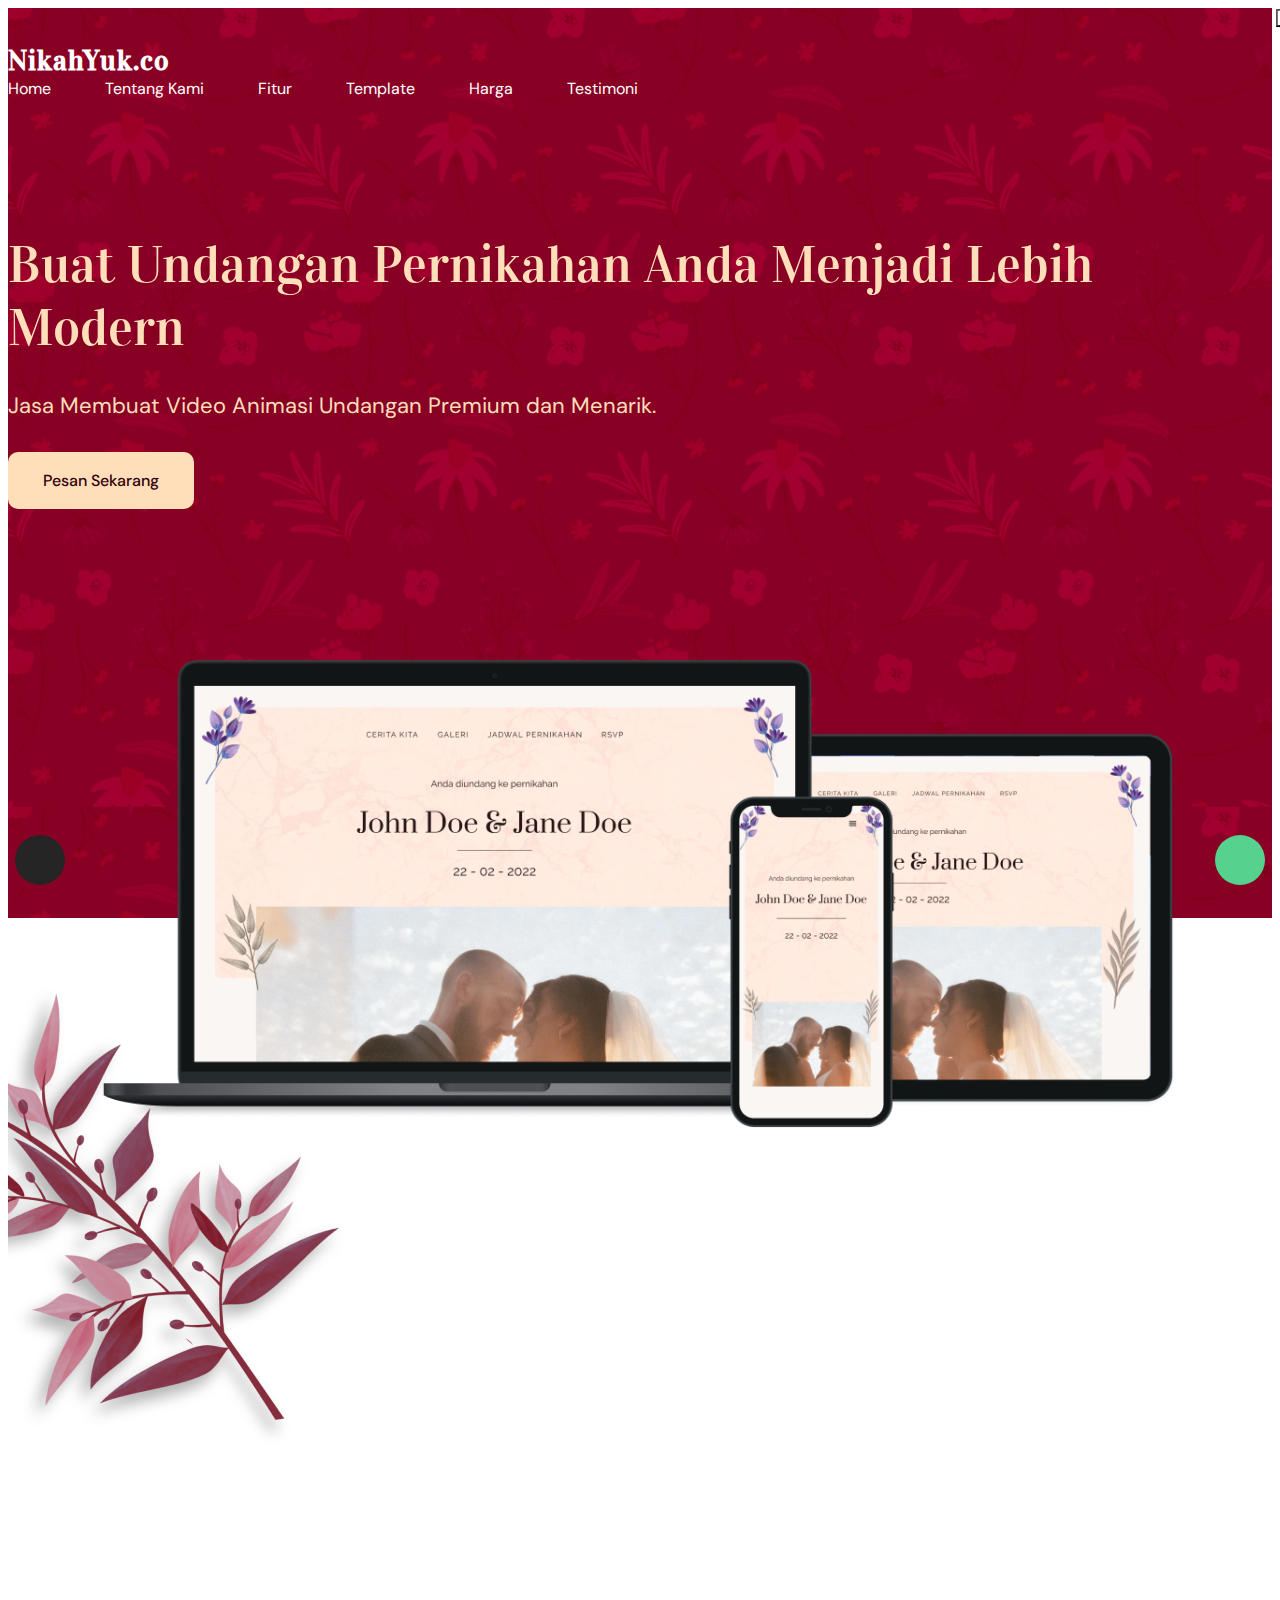
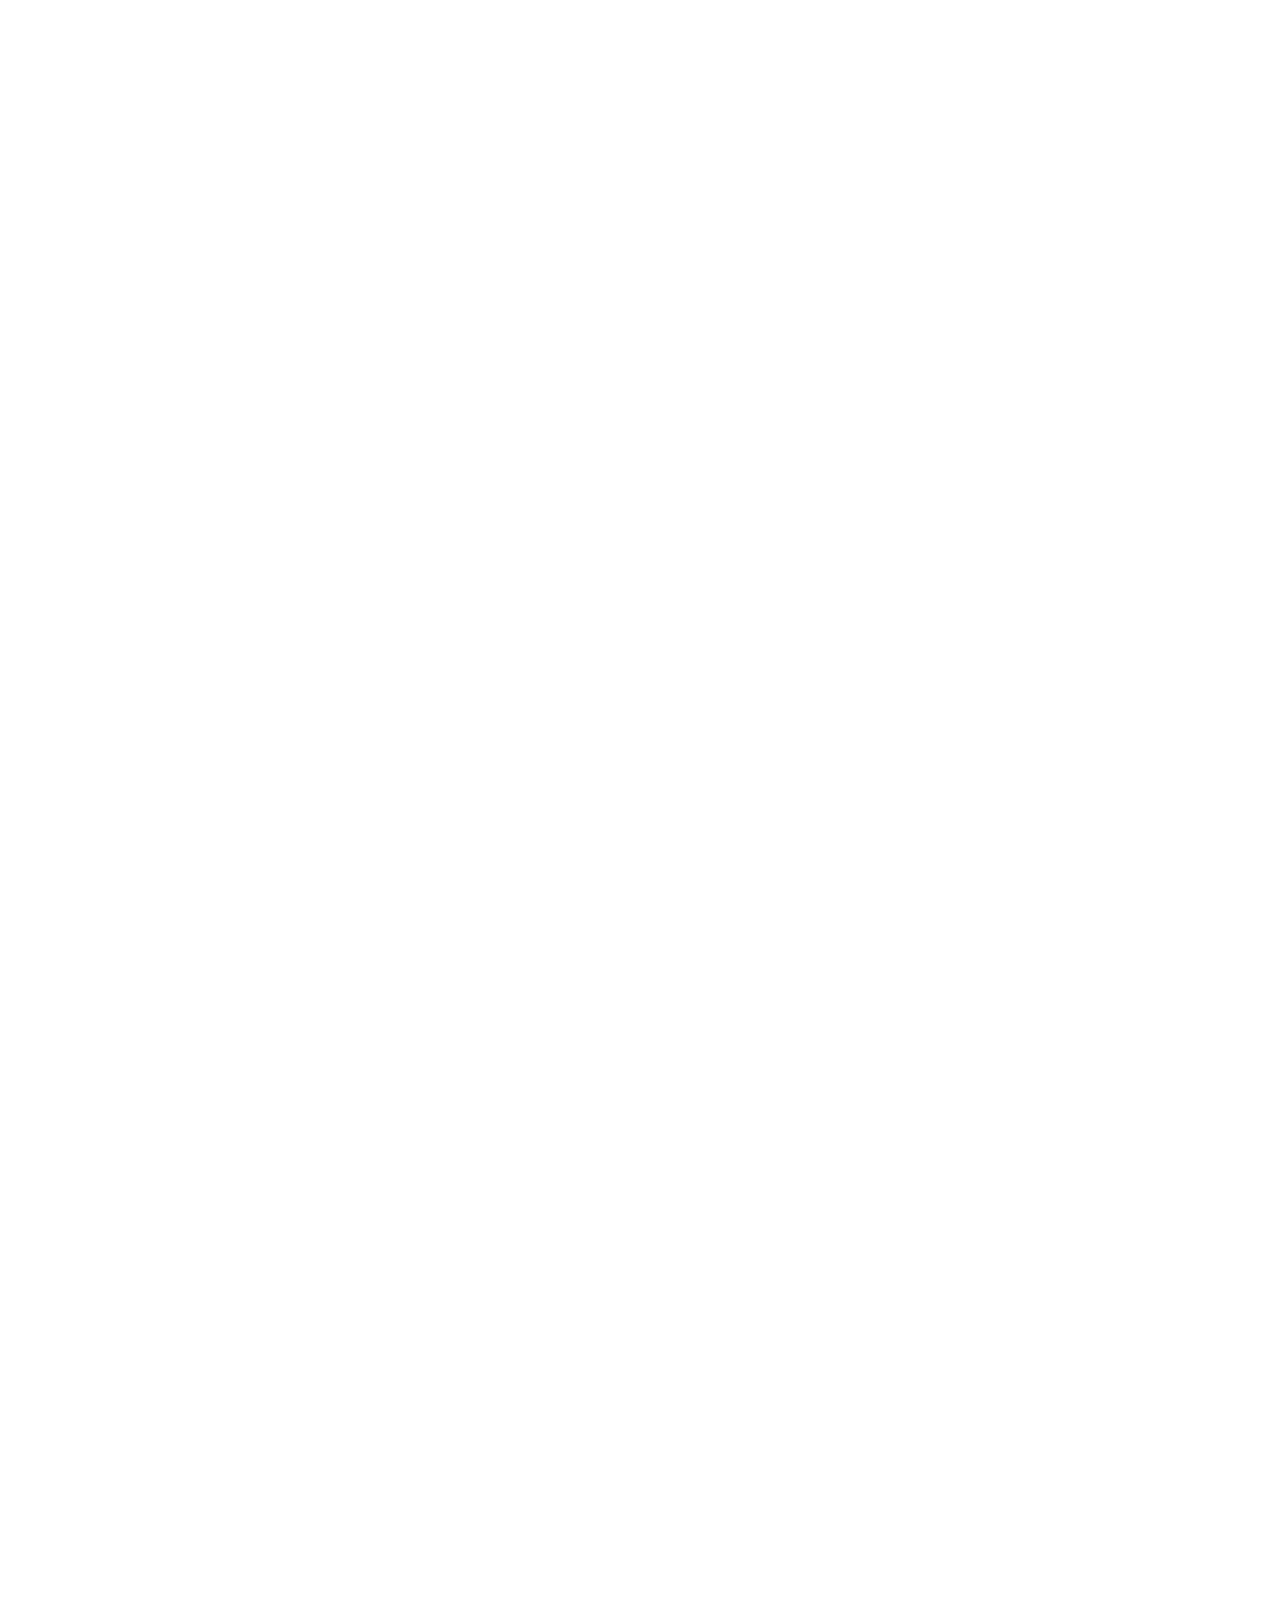
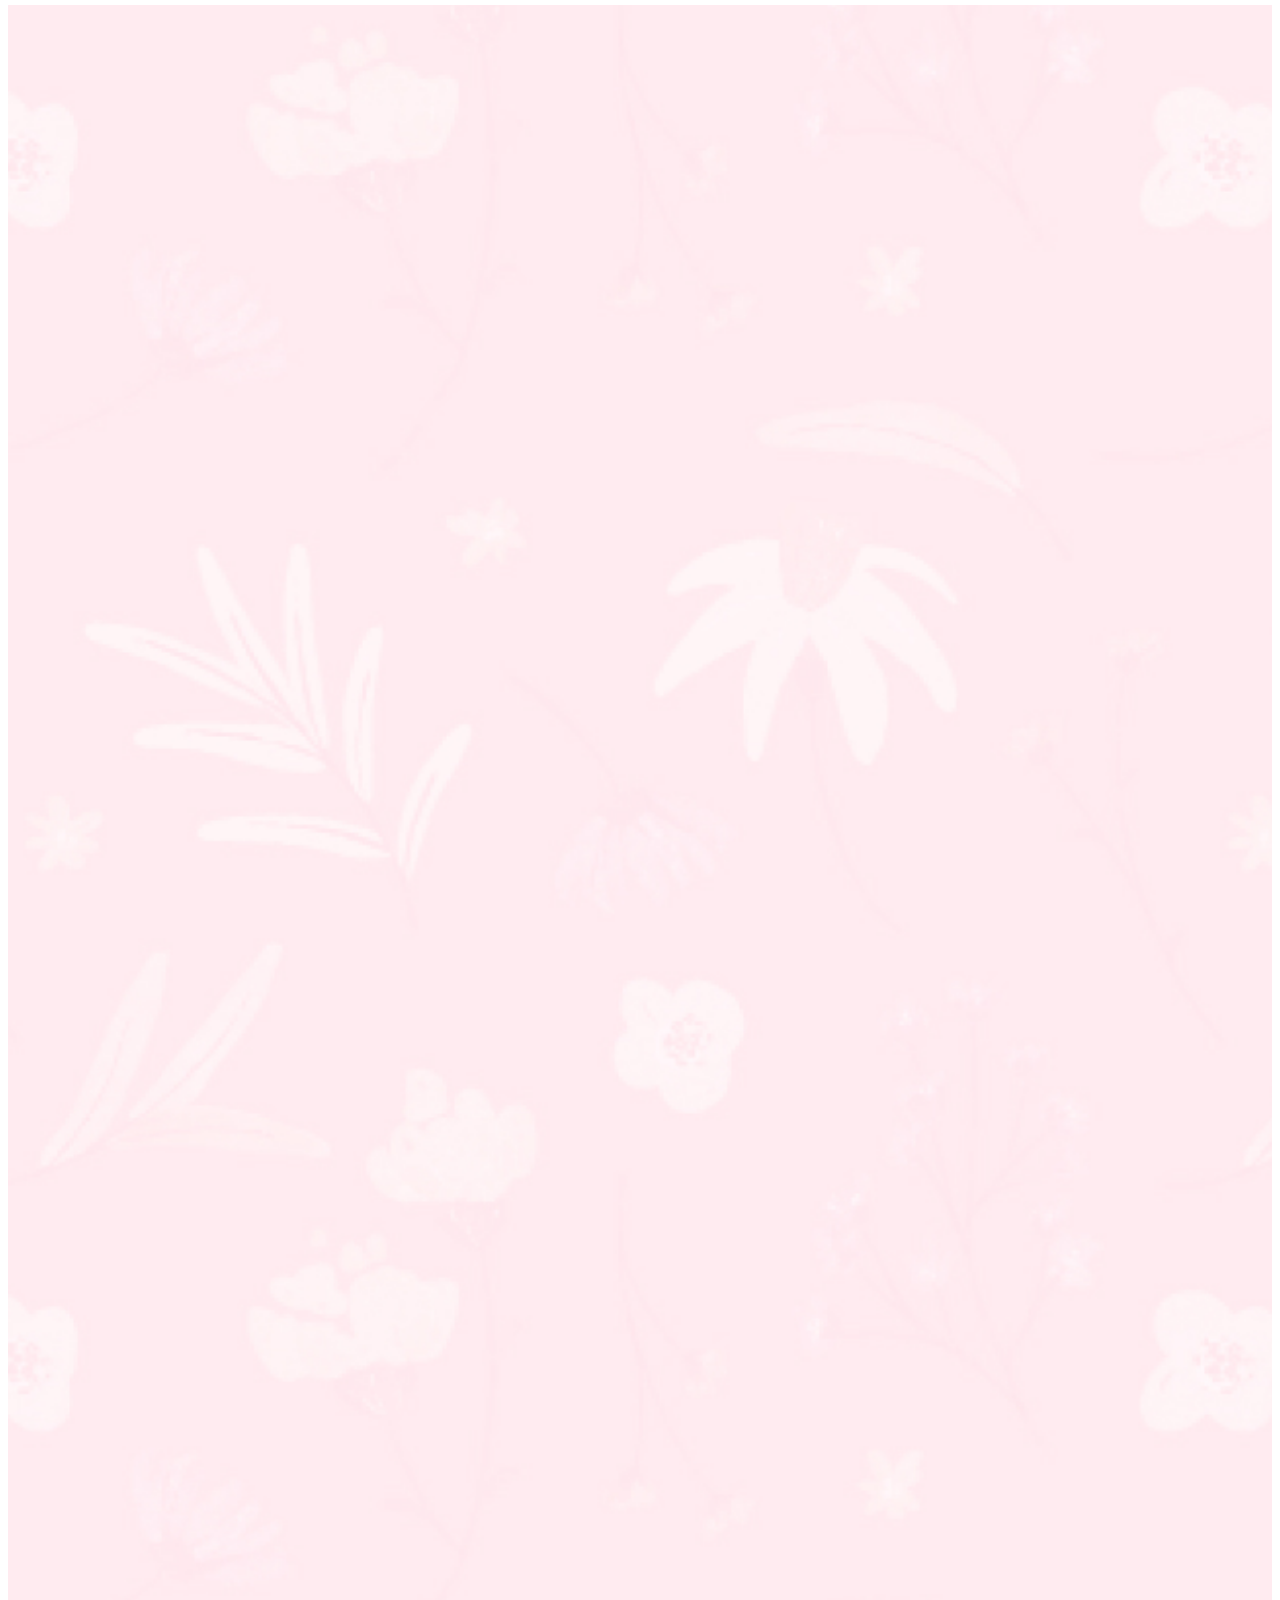
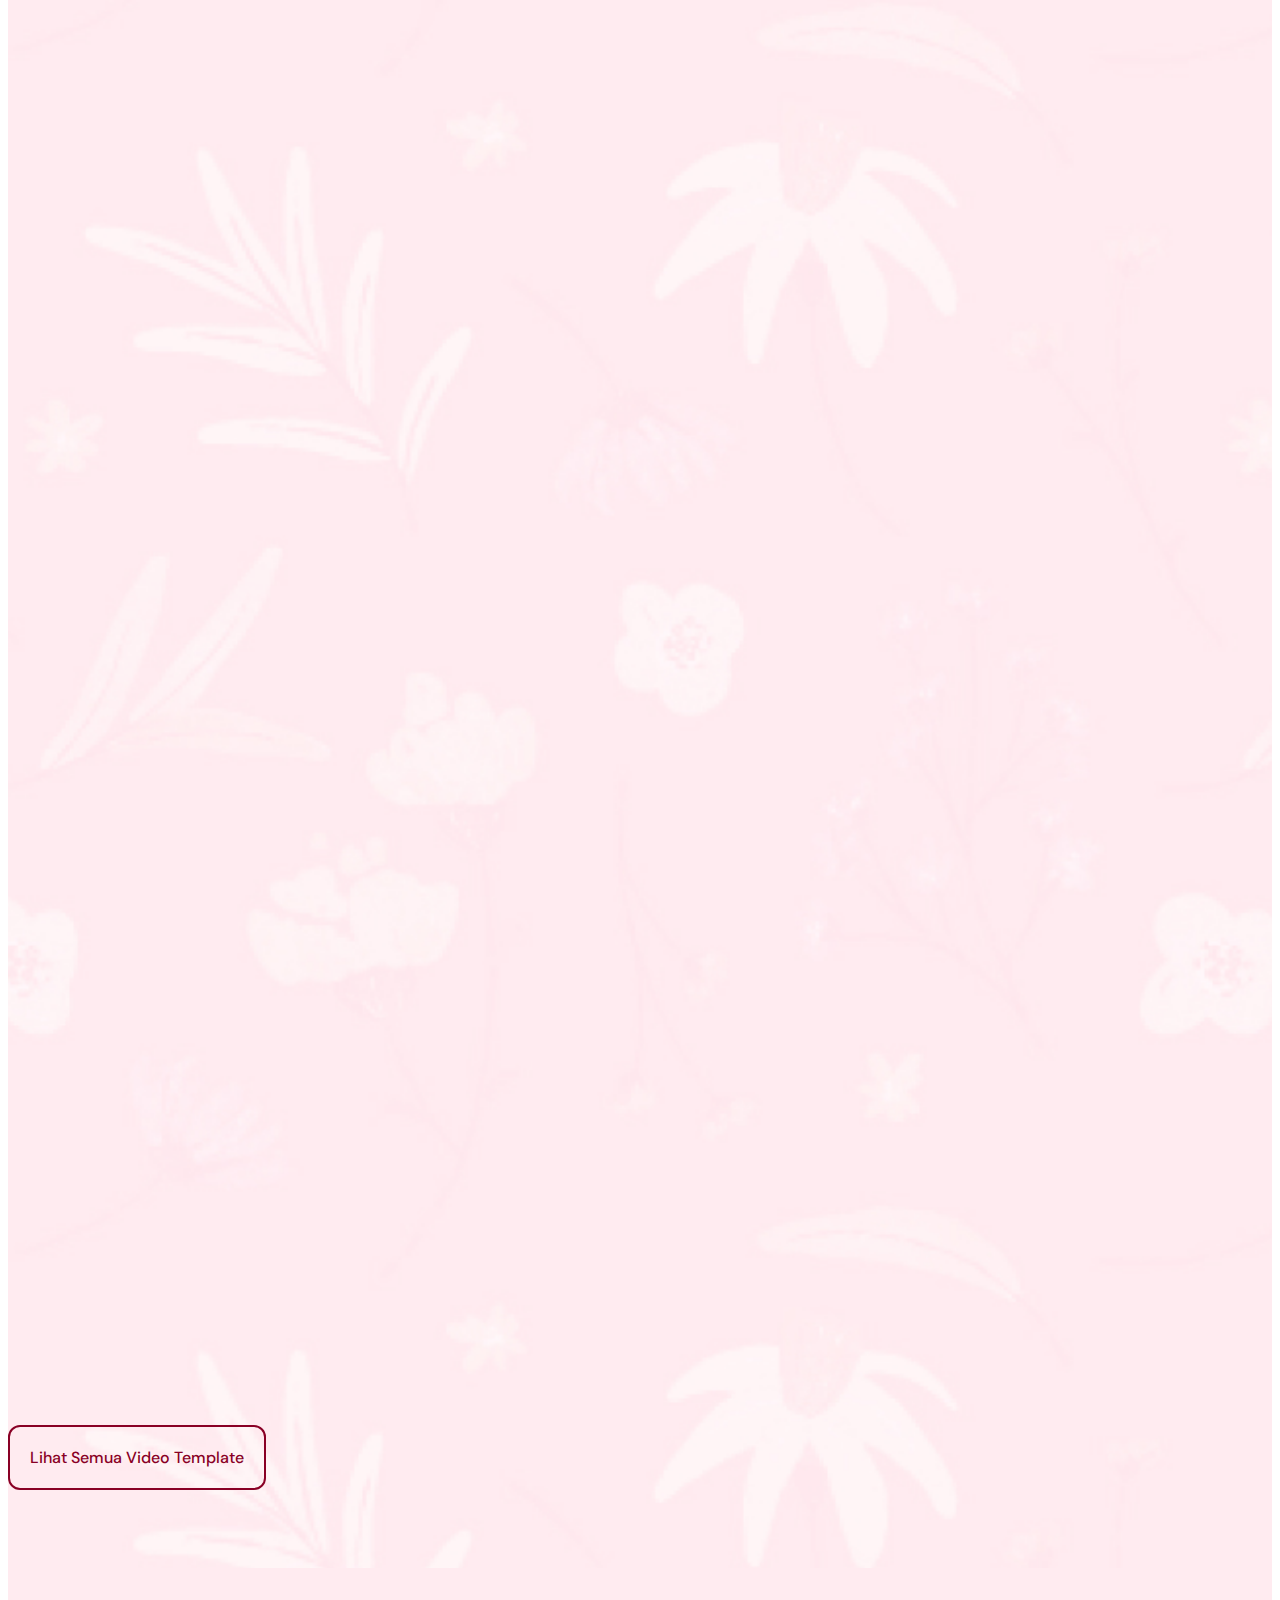
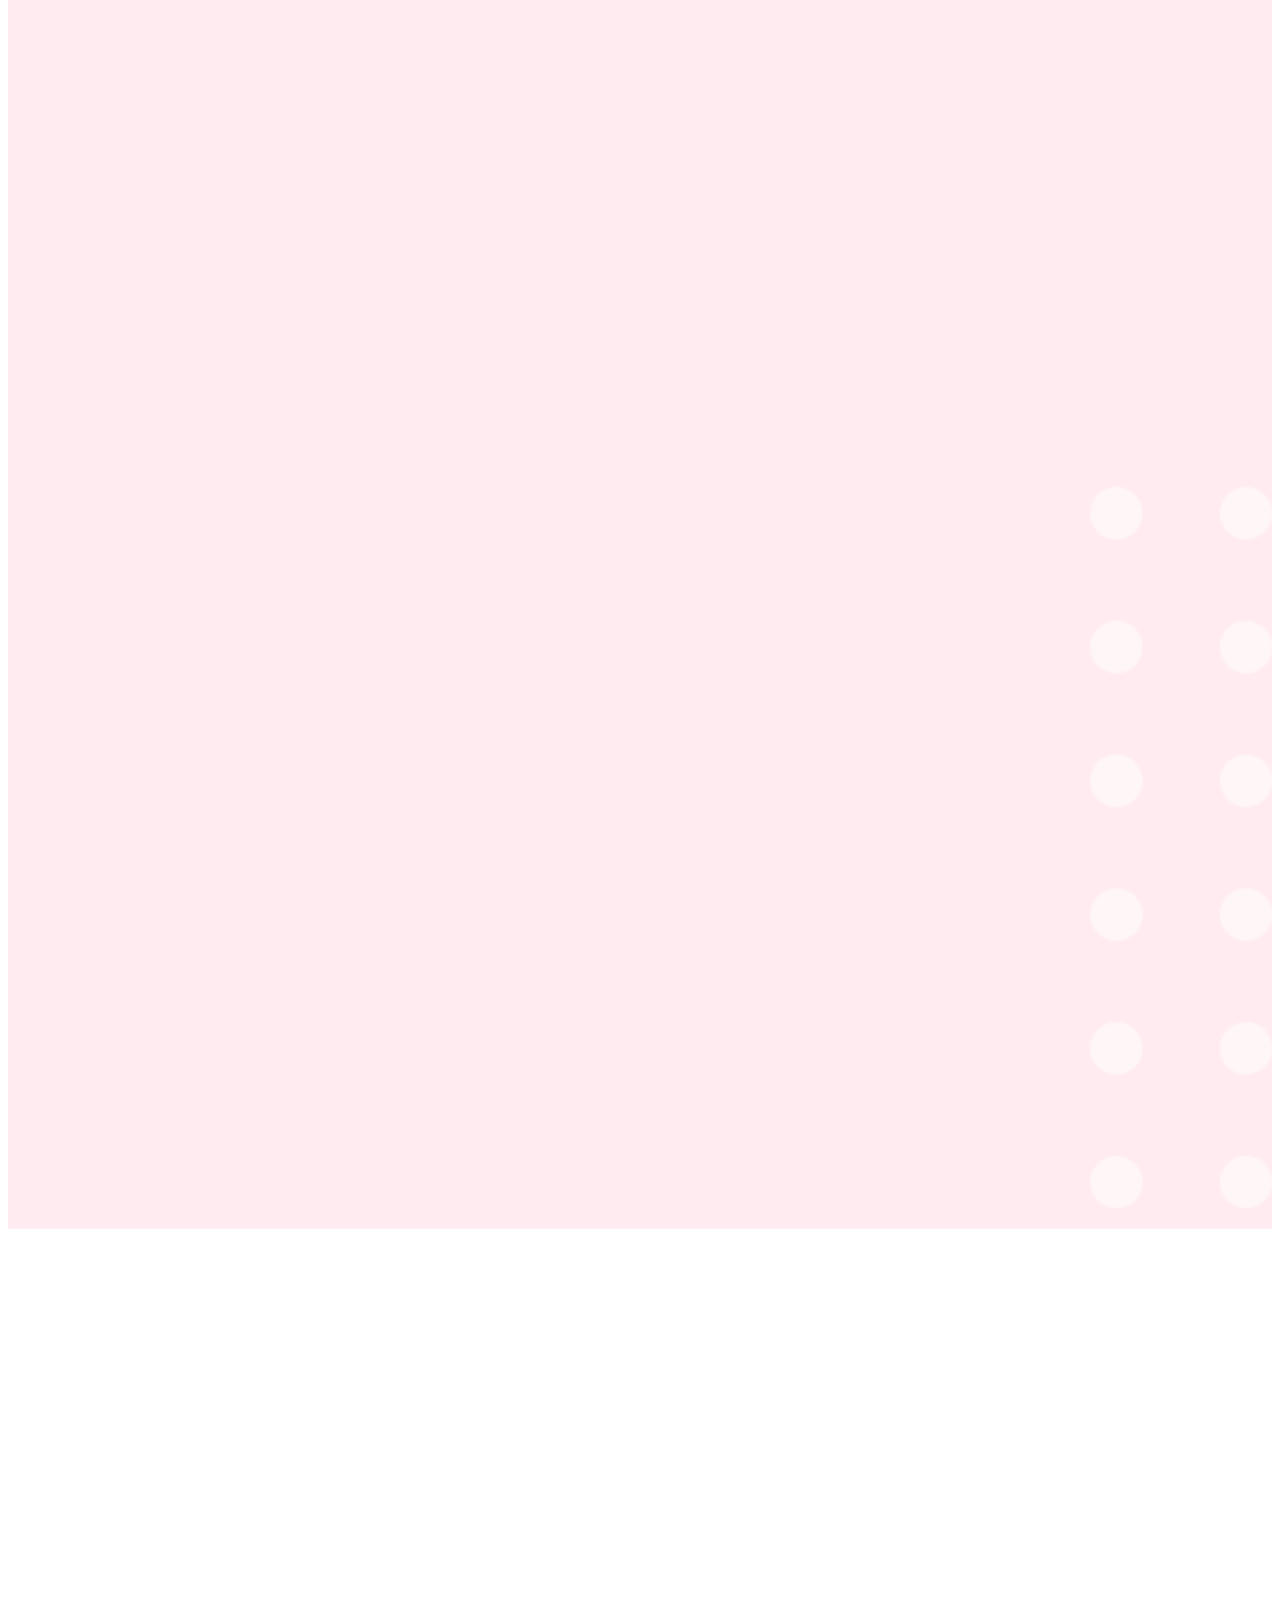
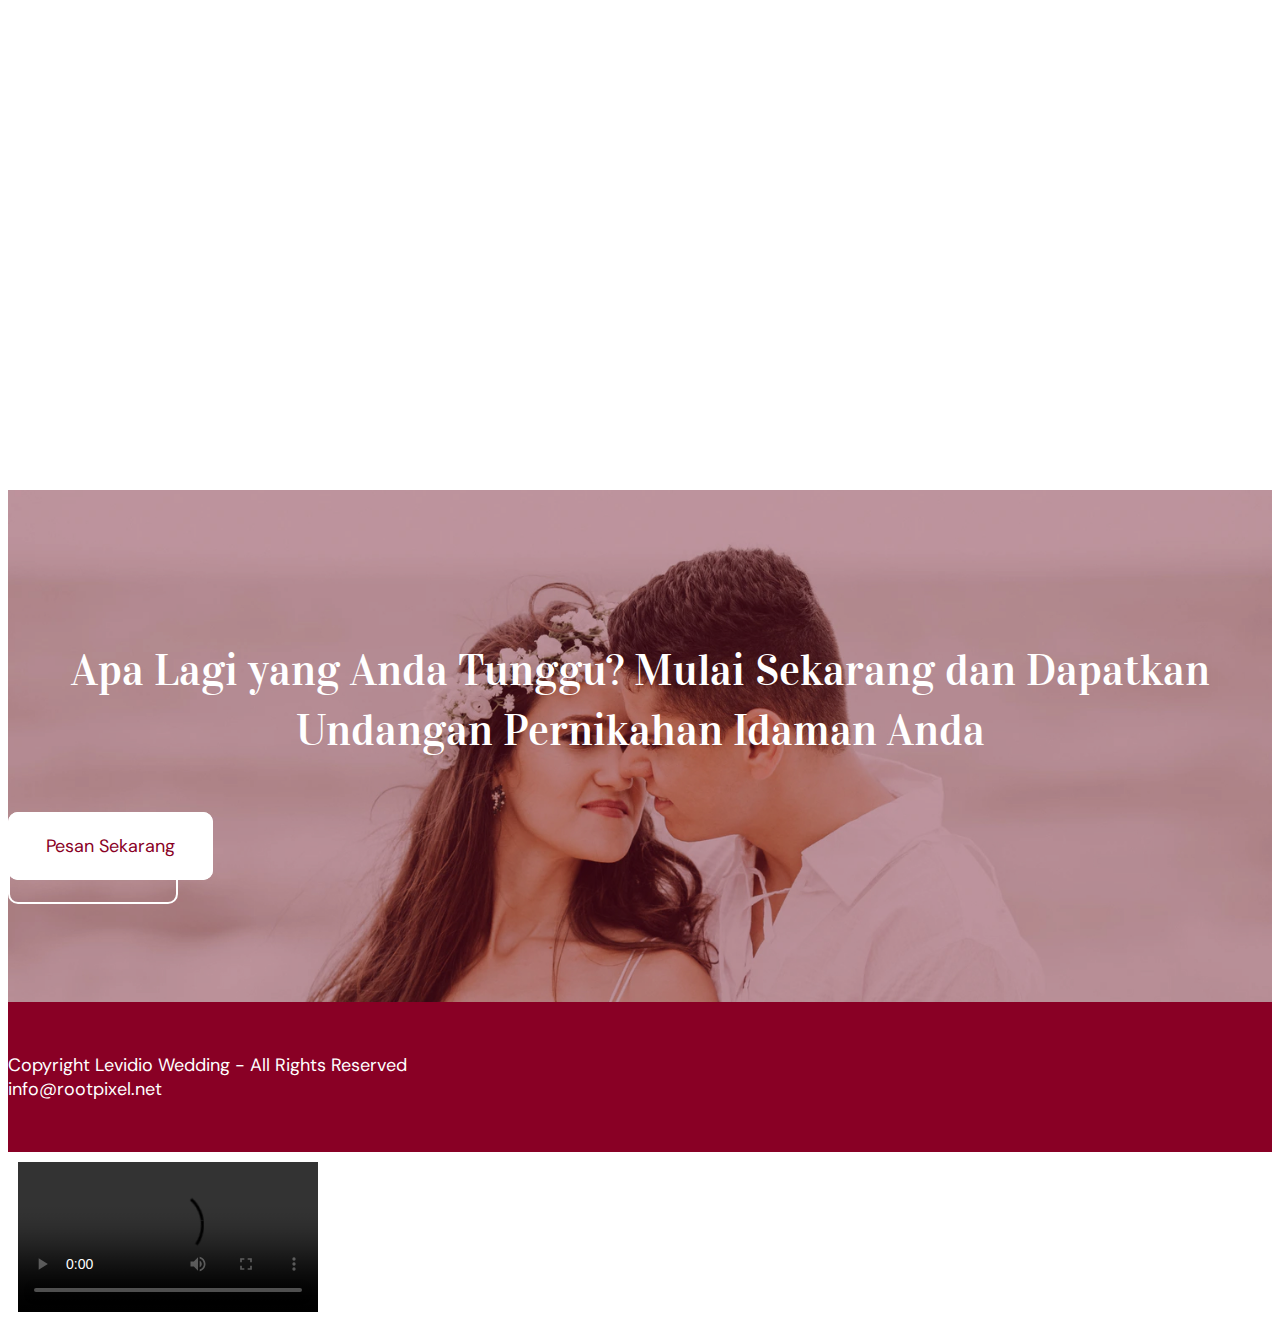
==== commit 20140645: "Update index.html" ====
--- a/index.html
+++ b/index.html
@@ -19,7 +19,7 @@
     <link rel="icon" type="image/png" href="assets/img/favicon/favicon-32x32.png" sizes="16x16" />
 
     <!-- Title -->
-    <title>Undangan Digital</title>
+    <title>Saban Pro</title>
 </head>
 
 <body>
@@ -327,4 +327,4 @@
     <script src="assets/js/app.js"></script>
 </body>
 
-</html>+</html>
